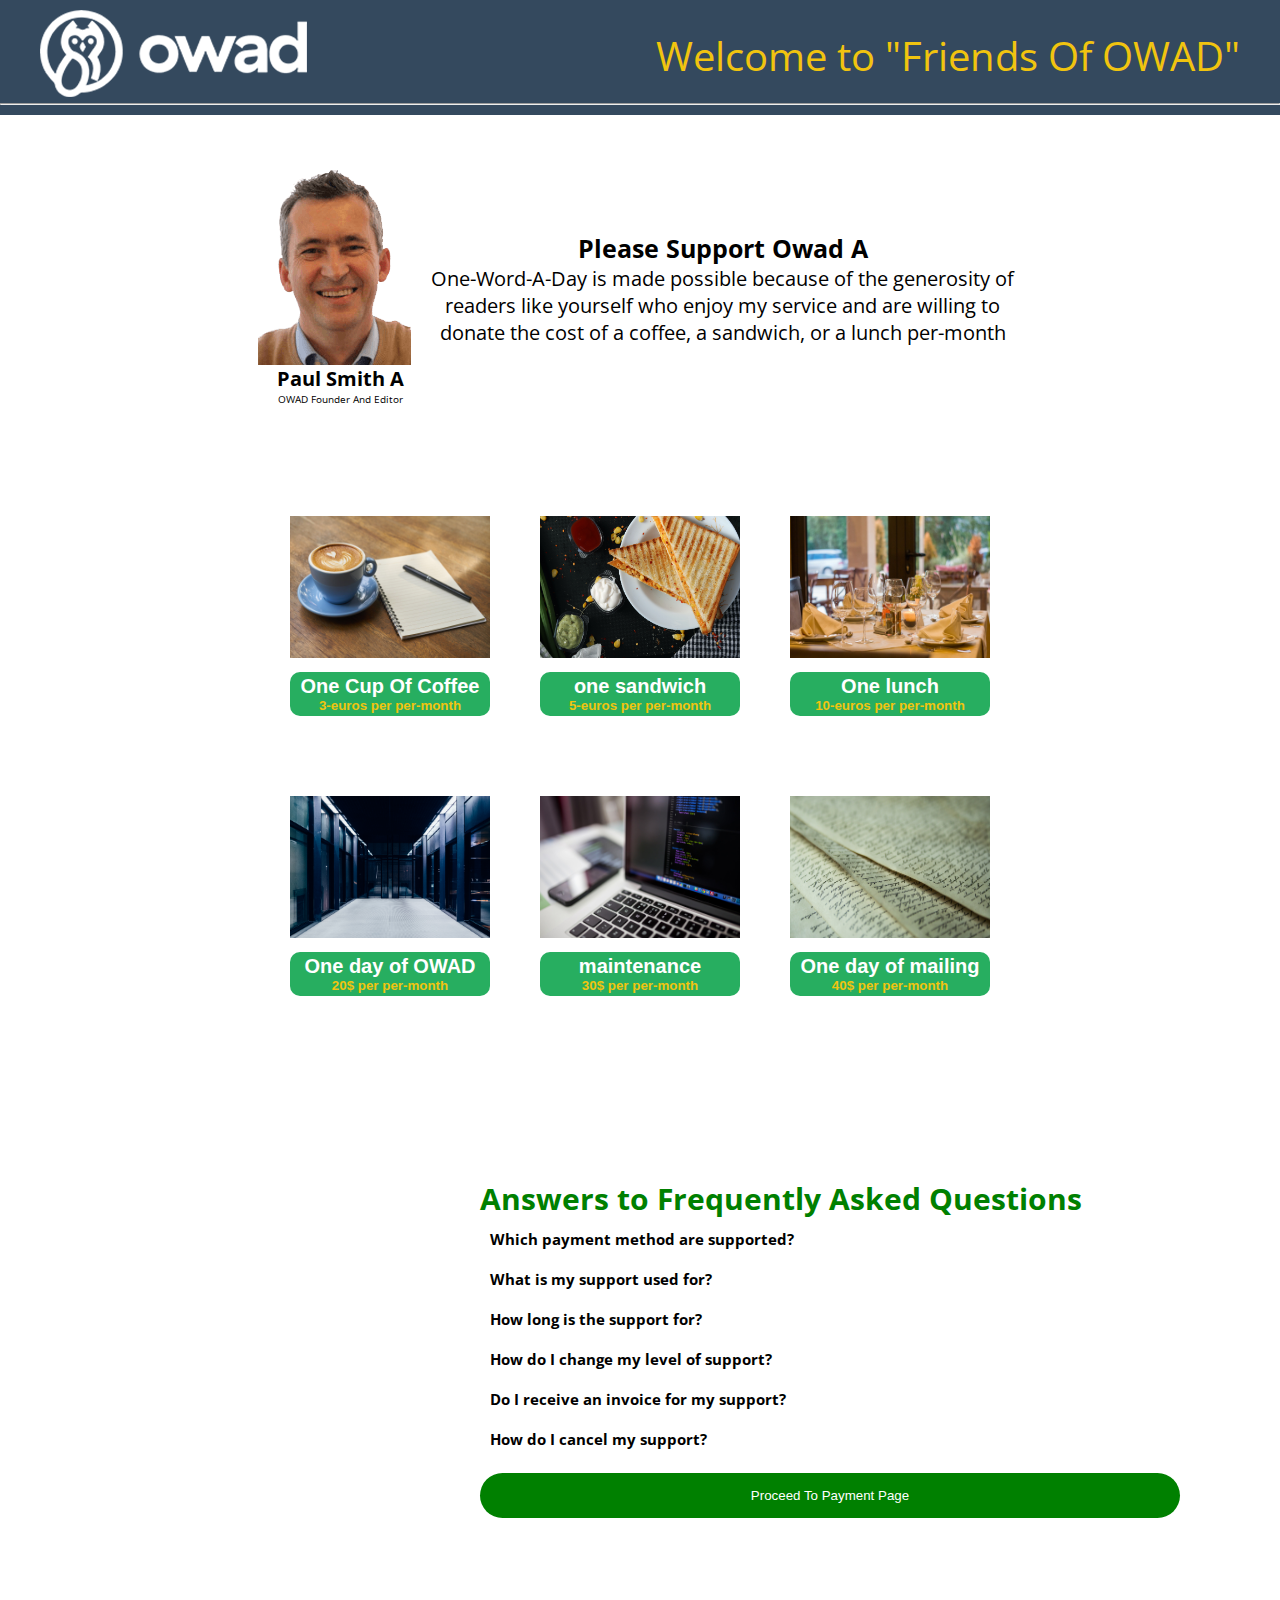
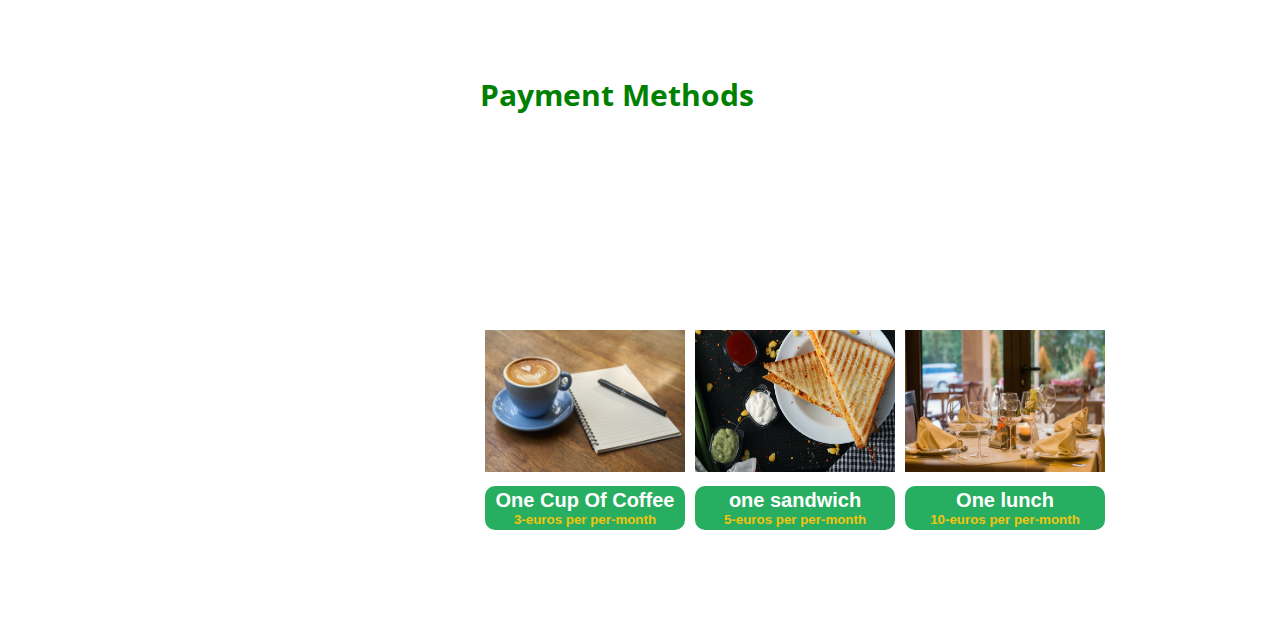
==== index.html @ 59bcb966 "Covert pdf design to website" ====
<html>
    <head>
        <title>
            One Word A Day
        </title>

        <link href="https://fonts.googleapis.com/css2?family=Open+Sans&display=swap" rel="stylesheet">
        <link href="css/index.css" rel="stylesheet"/>
        <meta name="viewport" content="width=device-width;initial-scale=1.0"/>

       
    </head>

    <body>
        <nav class="navbar">
            <ul>
                <li><a href="#"><img src="assets/owad.png" alt=""></a></li>
                <li class="navbar_li"><a href="#" class="navbar_li__welcome">Welcome to "Friends Of OWAD"</a></li>
            </ul>
            <hr/>


        </nav>

       

        <br><br><br><br><br><br><br><br><br><br>
      <div class="container">
        <div class="support">
            <div class="support--profile" style="text-align: center;">
                <img src="assets/paul.png" alt="">
                <h1>Paul Smith A</h1>
                <p>OWAD Founder And Editor</p>
            </div>
            <div class="support--oward-a">
                <h1>Please Support Owad A</h1>
                <p>One-Word-A-Day is made possible because of
                    the generosity of readers like yourself who enjoy
                    my service and are willing to donate the cost of
                    a coffee, a sandwich, or a lunch per-month</p>
            </div>
        </div>



        <div class="items-container">
            <div class="items-container--item">
                <img src="assets/img_coffee.jpg" alt="" width="200px" height="170px">
                <br>
                <button>
                    <h2>One Cup Of Coffee</h2>
                    <h4>3-euros per per-month</h4>
                </button>
            </div>

            <div class="items-container--item">
                <img src="assets/img_bread1.jpg" alt="" width="200px" height="170px">
                <br>
                <button>
                    <h2>one sandwich</h2>
                    <h4>5-euros per per-month</h4>
                </button>
            </div>

            <div class="items-container--item">
                <img src="assets/img_luch.jpg" alt="" width="200px" height="170px">
                <br>
                <button>
                    <h2>One lunch</h2>
                    <h4>10-euros per per-month</h4>
                </button>
            </div>

            <div class="items-container--item">
                <img src="assets/img_server.jpg" alt="" width="200px" height="170px">
                <br>
                <button>
                    <h2>One day of OWAD</h2>
                    <h4>20$ per per-month</h4>
                </button>
            </div>

            <div class="items-container--item">
                <img src="assets/img_code.jpg" alt="" width="200px" height="170px">
                <br>
                <button>
                    <h2>maintenance</h2>
                    <h4>30$ per per-month</h4>
                </button>
            </div>

            <div class="items-container--item">
                <img src="assets/img_letter.jpg" alt="" width="200px" height="170px">
                <br>
                <button>
                    <h2>One day of mailing</h2>
                    <h4>40$ per per-month</h4>
                </button>
            </div>
        </div>

        <br><br><br>


        <div class="right-side-div">
            <h1 class="green-heading">
                Answers to Frequently Asked Questions
            </h1>
            <div class="question">
               <div class="question--qpart">
                     <h3>Which payment method are supported?</h3>
               </div>
               <div class="question--anspart">
                Currently we support credit card as well as PayPal payments.
               </div>
            </div>


            <div class="question">
                <div class="question--qpart">
                      <h3>What is my support used for?</h3>
                </div>
                <div class="question--anspart">
                    Your support goes toward keeping OWAD running on a day to day basis. It also enables new features to become part of the OWAD experience.
                </div>
             </div>


             <div class="question">
                <div class="question--qpart">
                      <h3>How long is the support for?</h3>
                </div>
                <div class="question--anspart">
                    For as long as you want. We will book the amount every month until you decide to cancel.
                </div>
             </div>


             <div class="question">
                <div class="question--qpart">
                      <h3>How do I change my level of support?</h3>
                </div>
                <div class="question--anspart">
                    In order to change your level of subscription simply cancel the current subscription here and subsequently choose a new level of support here
                </div>
             </div>

             <div class="question">
                <div class="question--qpart">
                      <h3>Do I receive an invoice for my support?</h3>
                </div>
                <div class="question--anspart">
                    You will automatically be sent an invoice every month for as long as you support OWAD. If you need adjustments to your invoice, please contact support@owad.de
                </div>
             </div>

             <div class="question">
                <div class="question--qpart">
                      <h3>How do I cancel my support?</h3>
                </div>
                <div class="question--anspart">
                    If you choose to cancel your support for OWAD you can do this at any time under this link
                </div>
             </div>

             <br><b></b>

             <div class="proceed-to-payment-page">
                 <Button class="proceed-to-payment-page--btn">
                     Proceed To Payment Page
                 </Button>
             </div>


             



        </div>

        <br><br> <br><br>
        <div class="right-side-div">
           
             <div class="payment-methods">
                    <h1 class="green-heading">Payment Methods</h1>
             </div>
             <br><br><br><br><br><br><br><br><br><br><br><br><br><br><br>

             <div style="display: flex; flex-wrap: wrap;">
                <div class="items-container--item" style="margin:5px;">
                    <img src="assets/img_coffee.jpg" alt="" width="200px" height="170px">
                    <br>
                    <button>
                        <h2>One Cup Of Coffee</h2>
                        <h4>3-euros per per-month</h4>
                    </button>
                </div>
    
                <div class="items-container--item" style="margin:5px;">
                    <img src="assets/img_bread1.jpg" alt="" width="200px" height="170px">
                    <br>
                    <button>
                        <h2>one sandwich</h2>
                        <h4>5-euros per per-month</h4>
                    </button>
                </div>
    
                <div class="items-container--item" style="margin:5px;">
                    <img src="assets/img_luch.jpg" alt="" width="200px" height="170px">
                    <br>
                    <button>
                        <h2>One lunch</h2>
                        <h4>10-euros per per-month</h4>
                    </button>
                </div>

                

               </div>
             
        </div>

      </div>

      <br><br><br><br><br><br>


      <script type="text/javascript" src="js/script.js"></script>

    </body>
</html>
---- css/index.css ----
@import url("navbar.css");

.support{
    display:flex;
    justify-content: center;
    align-items: center;
    flex-wrap: wrap;
    margin-top: 3rem;
}

.support--oward-a{
    width:60rem;
    text-align: center;
    
}

.support--oward-a h1{
    font-size: 2.5rem;
    font-weight: 700;
}

.support--oward-a p{
    
    font-size: 2rem;

}

.items-container--item{
    display: flex;
    flex-direction: column;
    width:200px;
    height:200px;
    margin:40px 0;
}

.items-container--item button{
   padding:3px;
   background-color: #27ae60;
   color:white;
   border: none;
   border-radius: 1rem;
  
}

.items-container{
    margin-top: 7rem;
    display: flex;
    flex-wrap: wrap;
    justify-content: space-around;
    width: 750px ;
    margin-left: auto;
    margin-right: auto;
}

.items-container--item button h4{
    color: var(--text-color);
}

.right-side-div{
    max-width: 70rem;
    min-width: 30rem;
    margin-left: auto;
    margin-right: 10rem;
    margin-top: 10rem;
}

.green-heading{
    font-size: 3rem;
    color:green;
    
    margin-left: auto;
    margin-right: 2rem;
  
   

}

.question{
   
    cursor: pointer;
    padding: 1rem;
    
}

.question--qpart h3{
   
    font-size: 1.5rem;
}

.question--anspart{
    color: #7f8c8d;
    font-size: 1.3rem;
    display: none;
}



.proceed-to-payment-page--btn{
    width: 100%;
    border:none;
    background-color: green;
    color:white;
    border-radius: 3rem;
    padding:1.5rem;
}




@media only screen and (max-width: 75em) {
    /* sm tablet */
   html {
     font-size: 46.25%; } 
   }
 


 @media only screen and (max-width: 56.25em) {
 
        /* xs  */
   html {
     font-size: 40%; 
    } 

    .navbar ul{
        padding:1rem;
    }

    .navbar_li__welcome{
        font-size: 3rem;
    }

    .items-container{
        width: 450px;
    }




   }

   


 @media only screen and (min-width: 112.5em) {
     /* for large computers  */
   html {
     font-size: 75%; 
   }
}
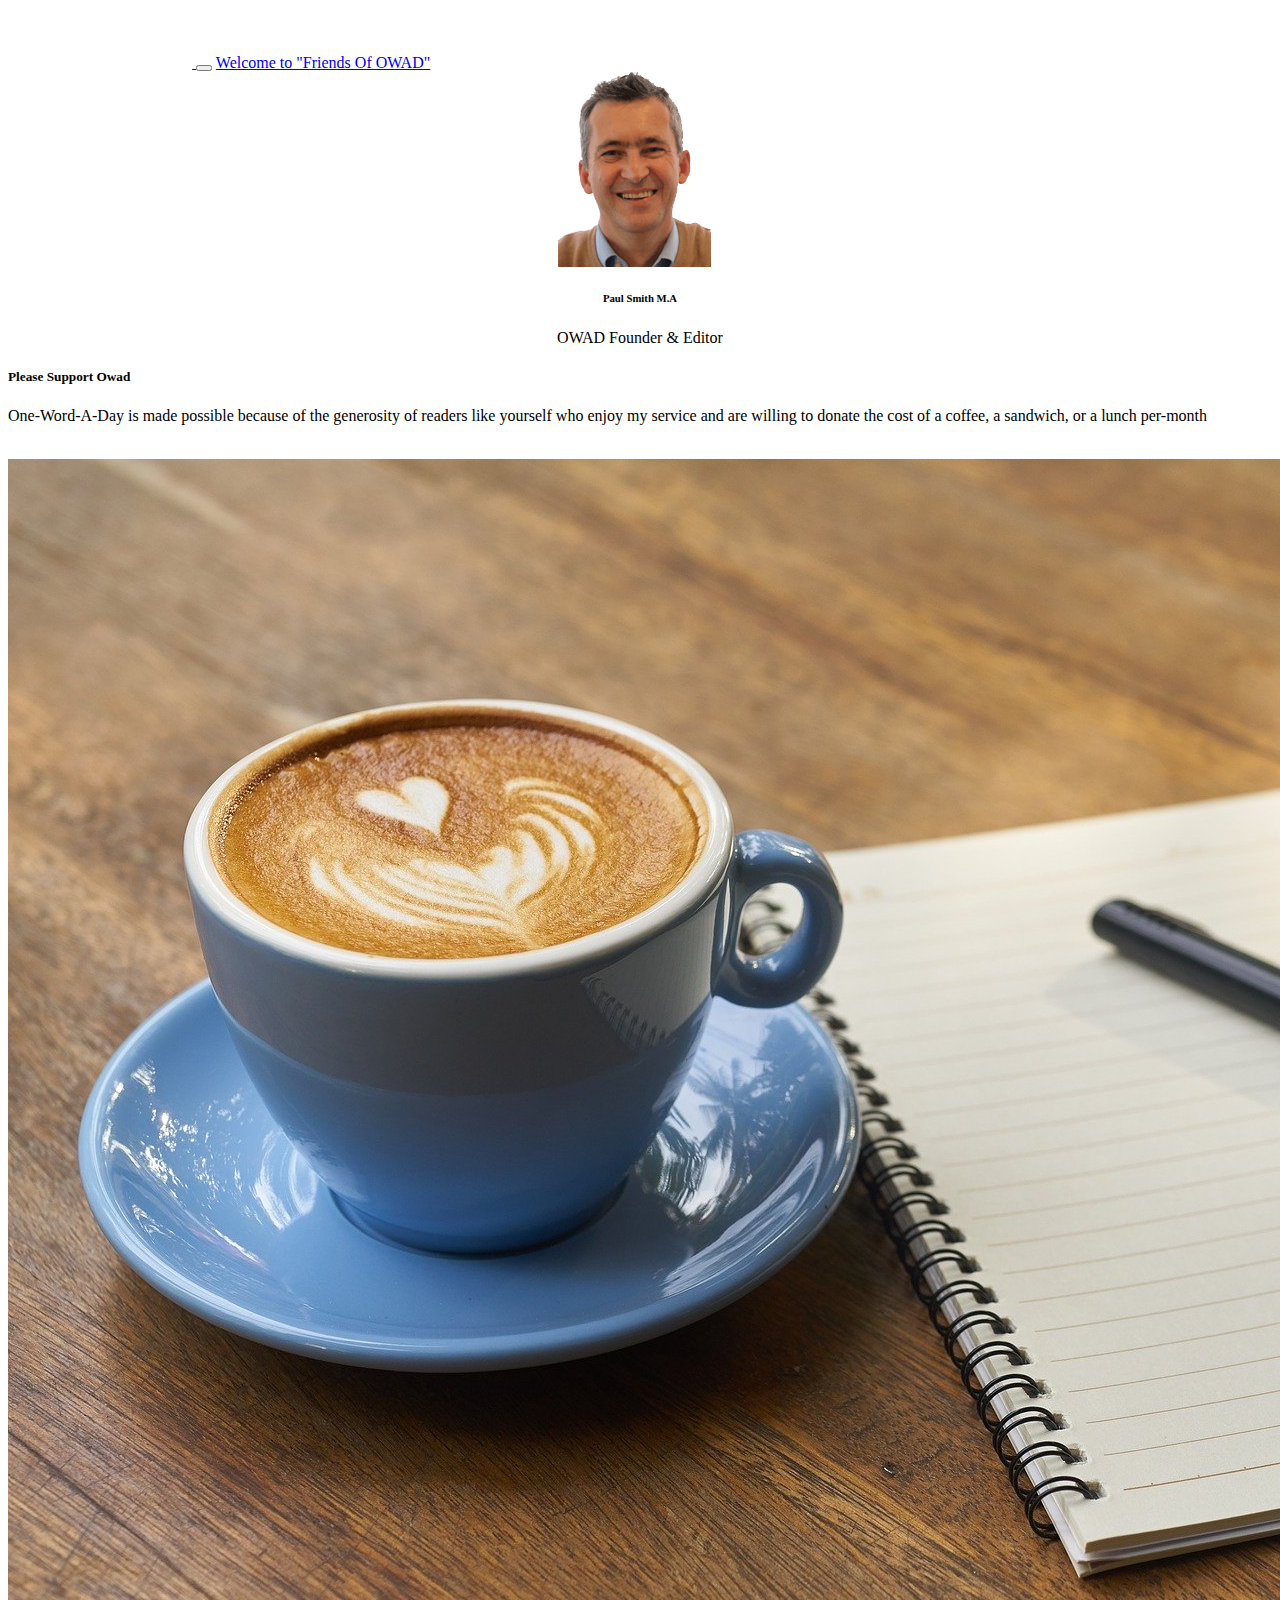
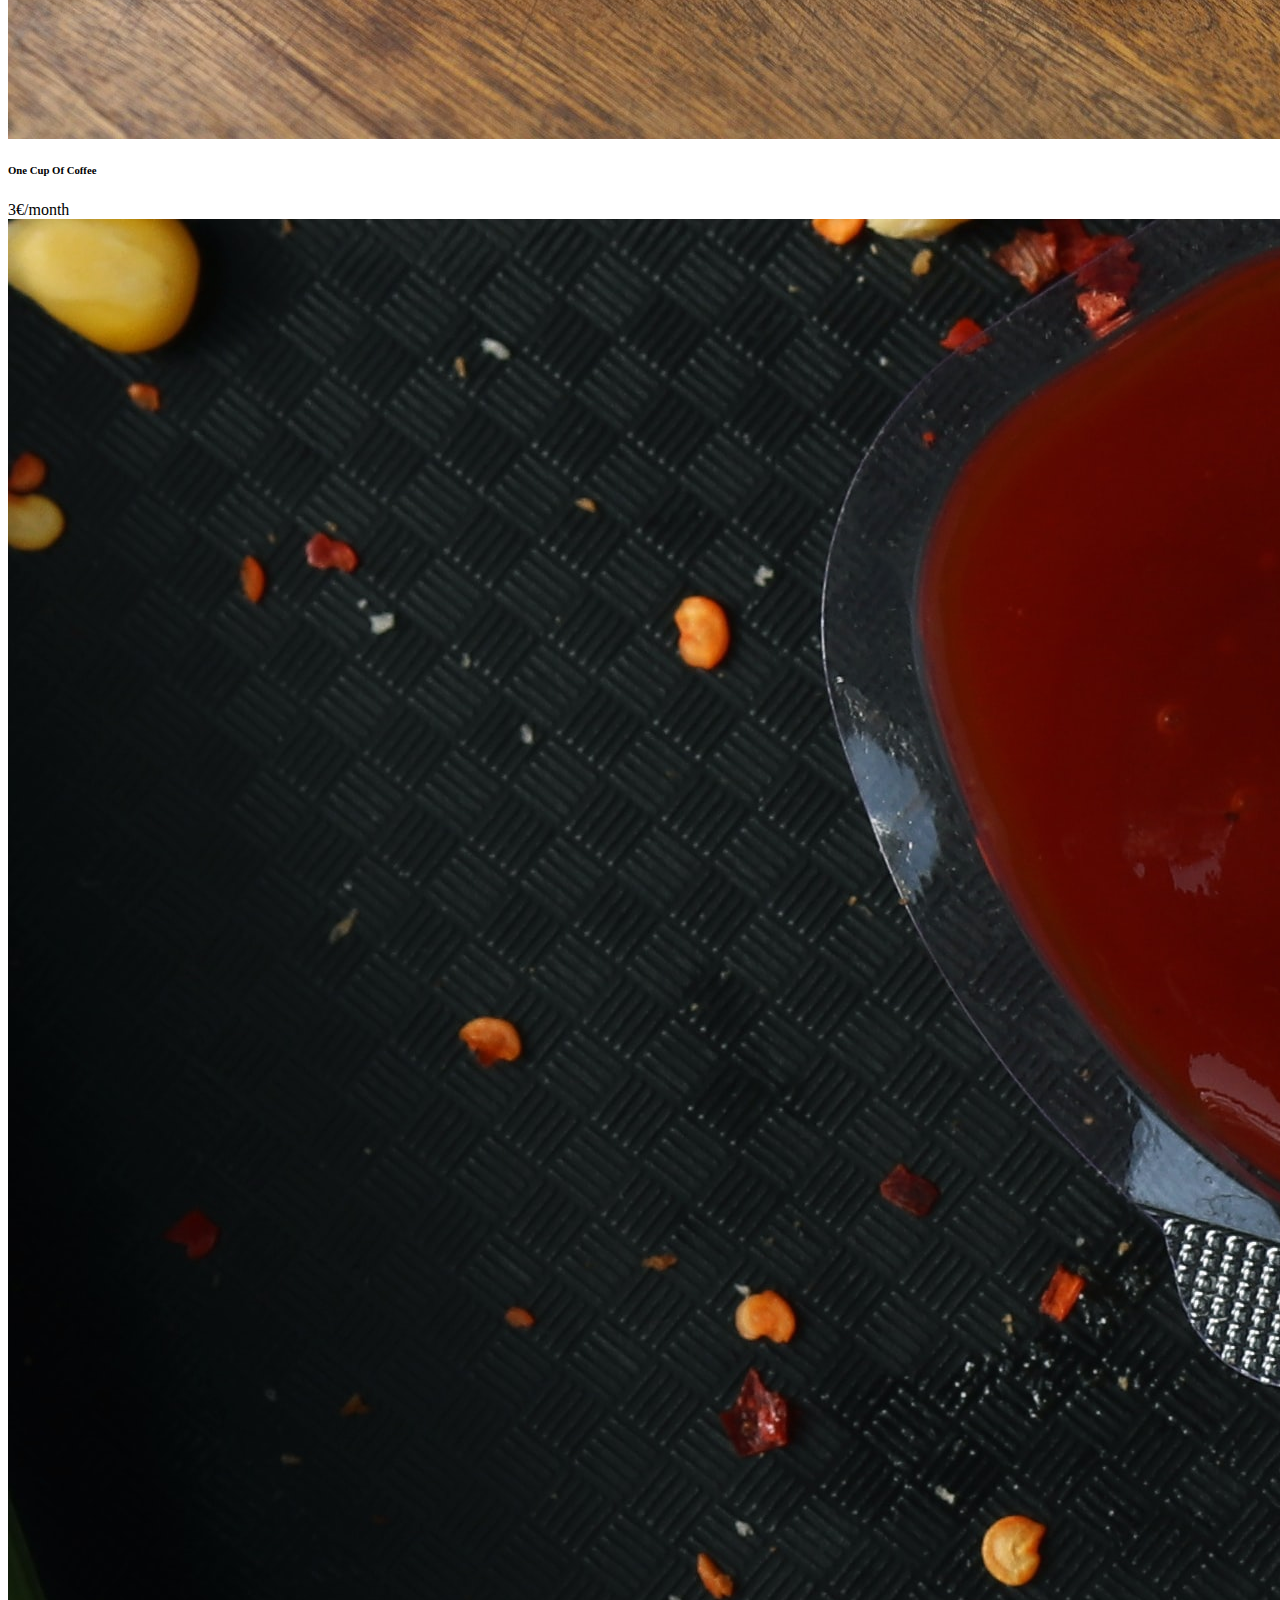
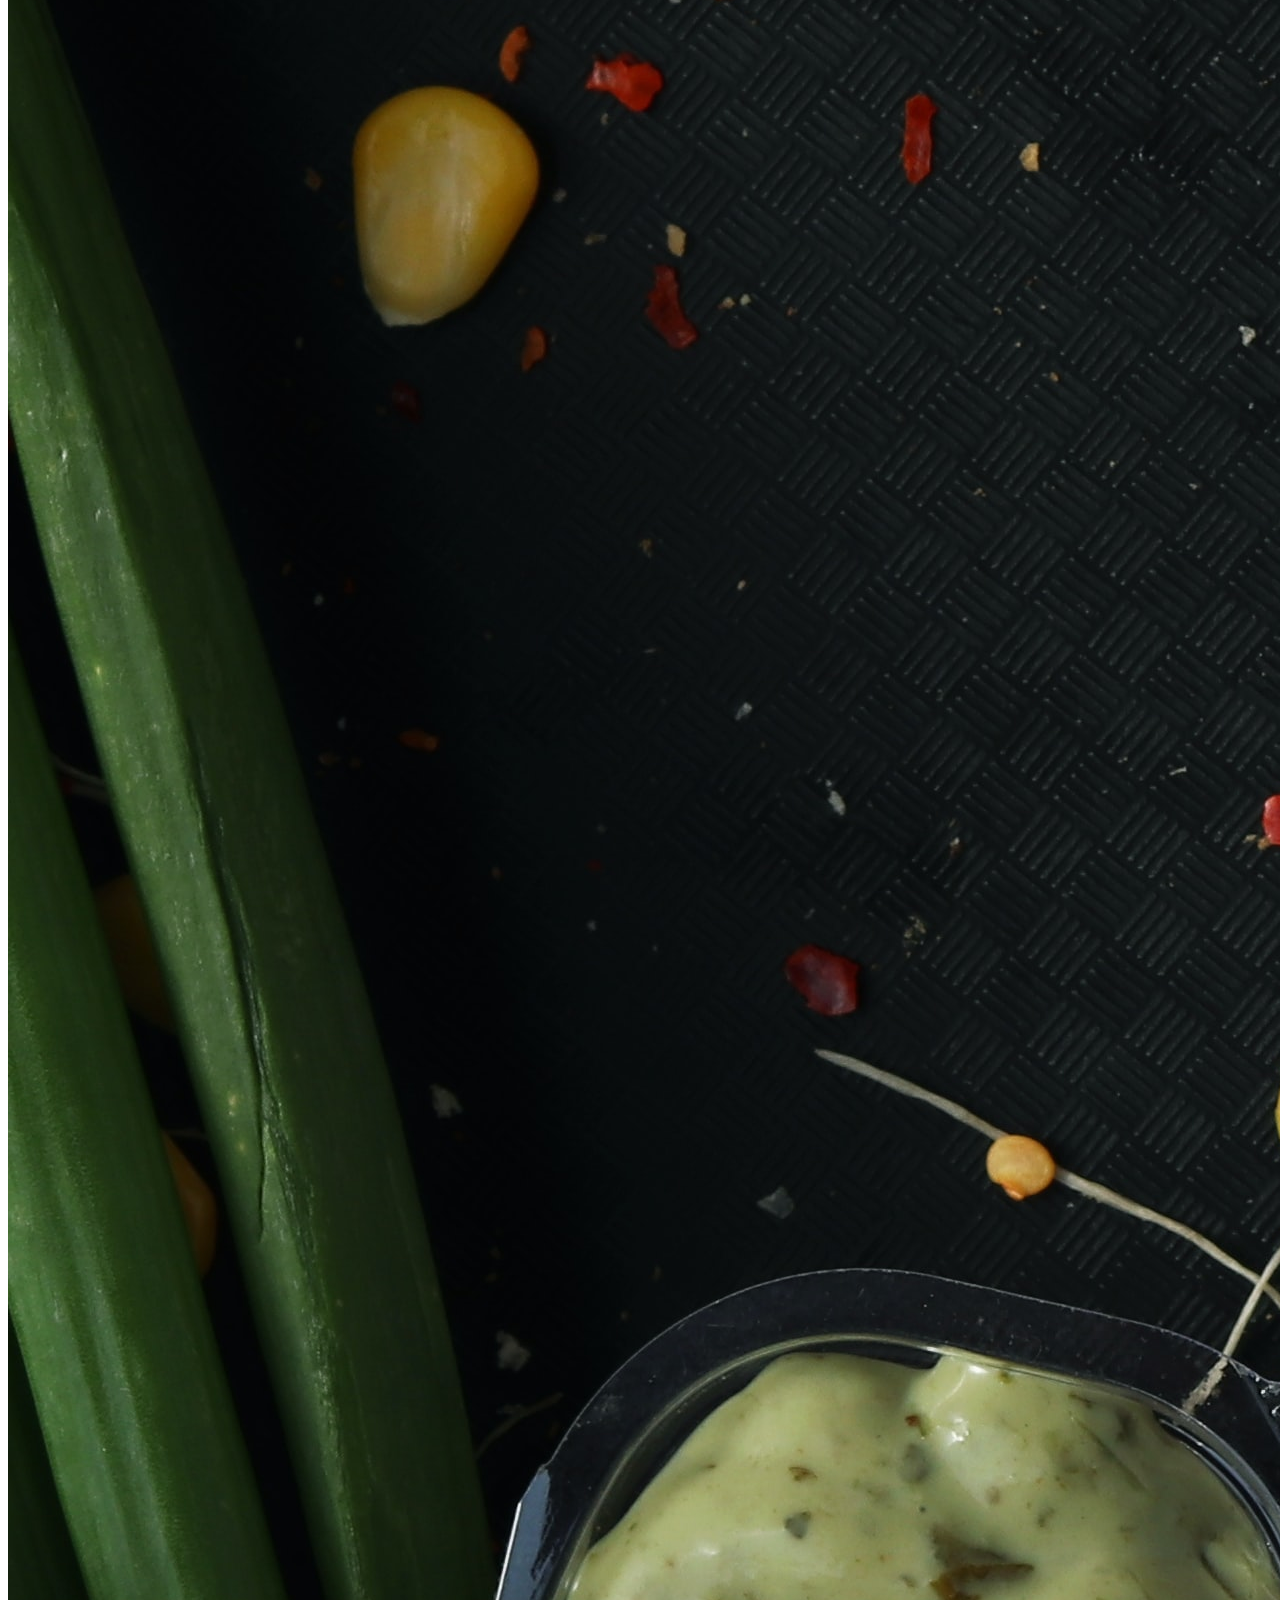
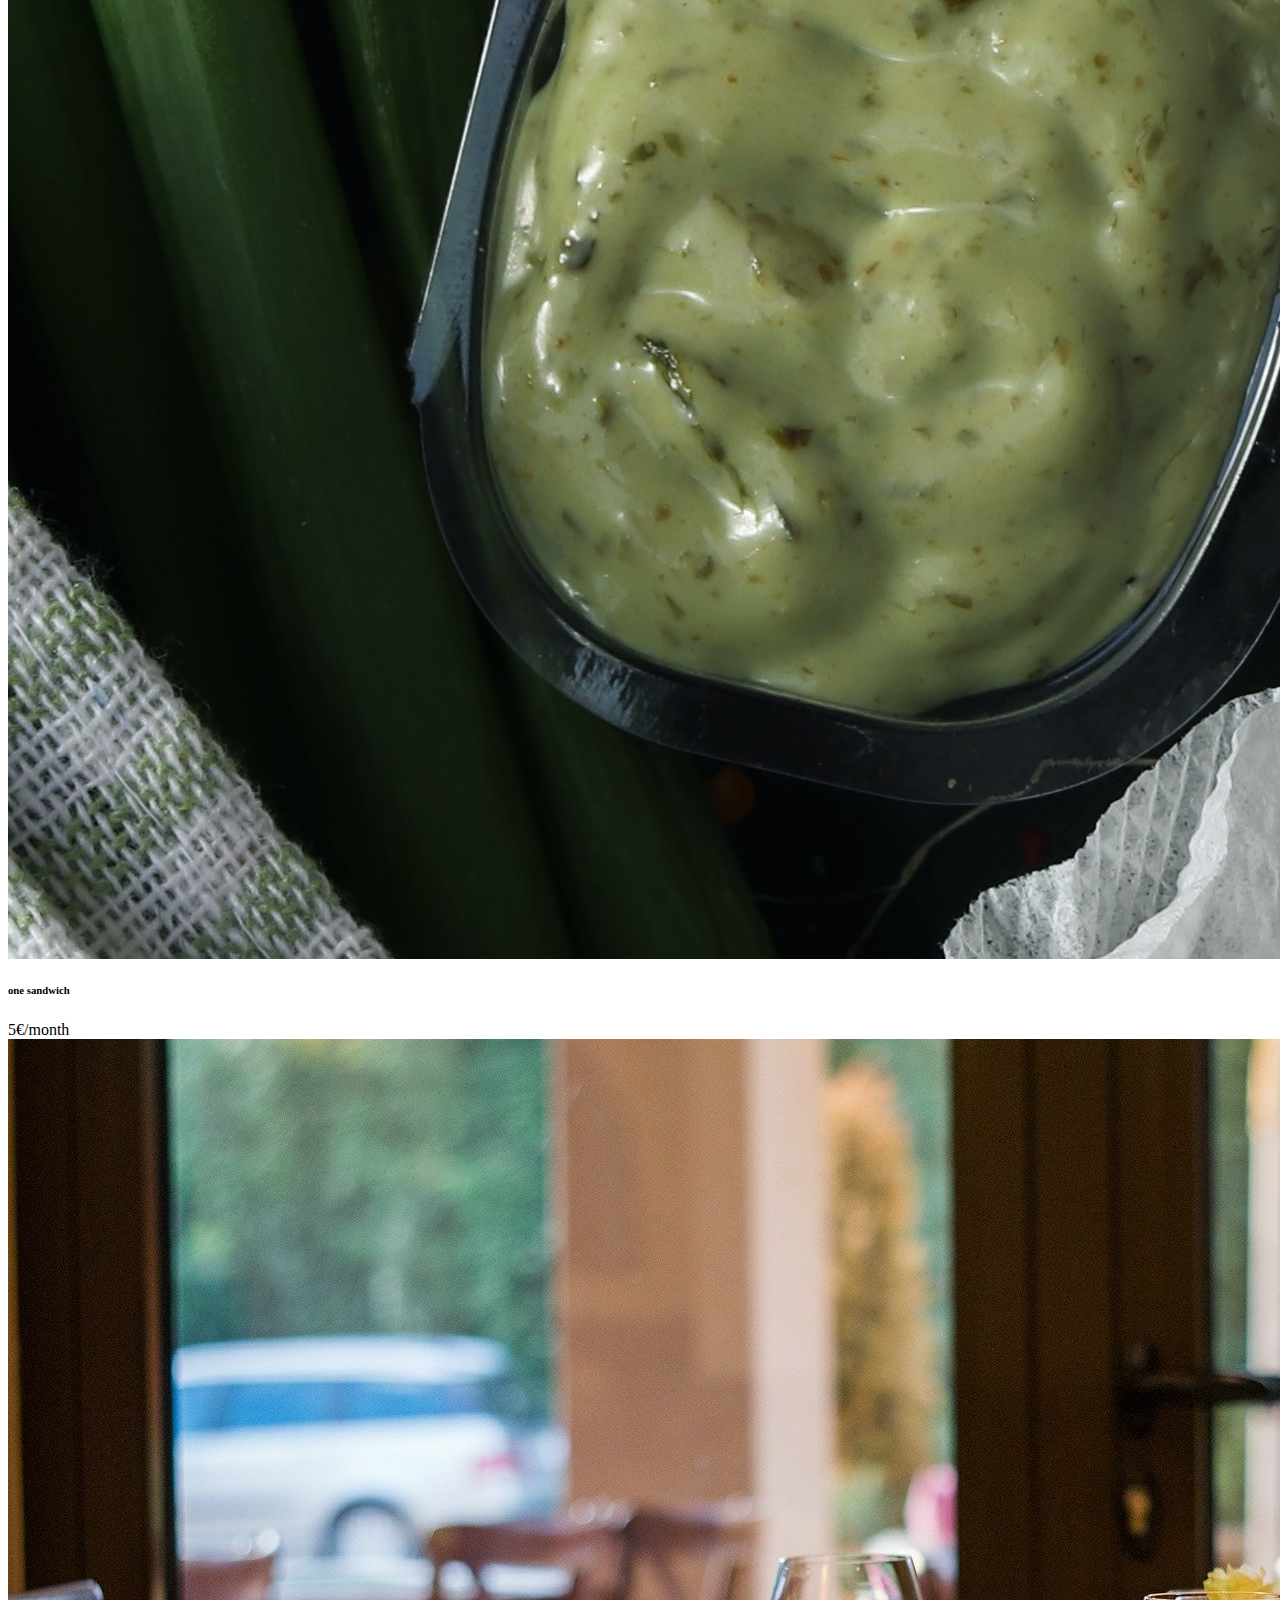
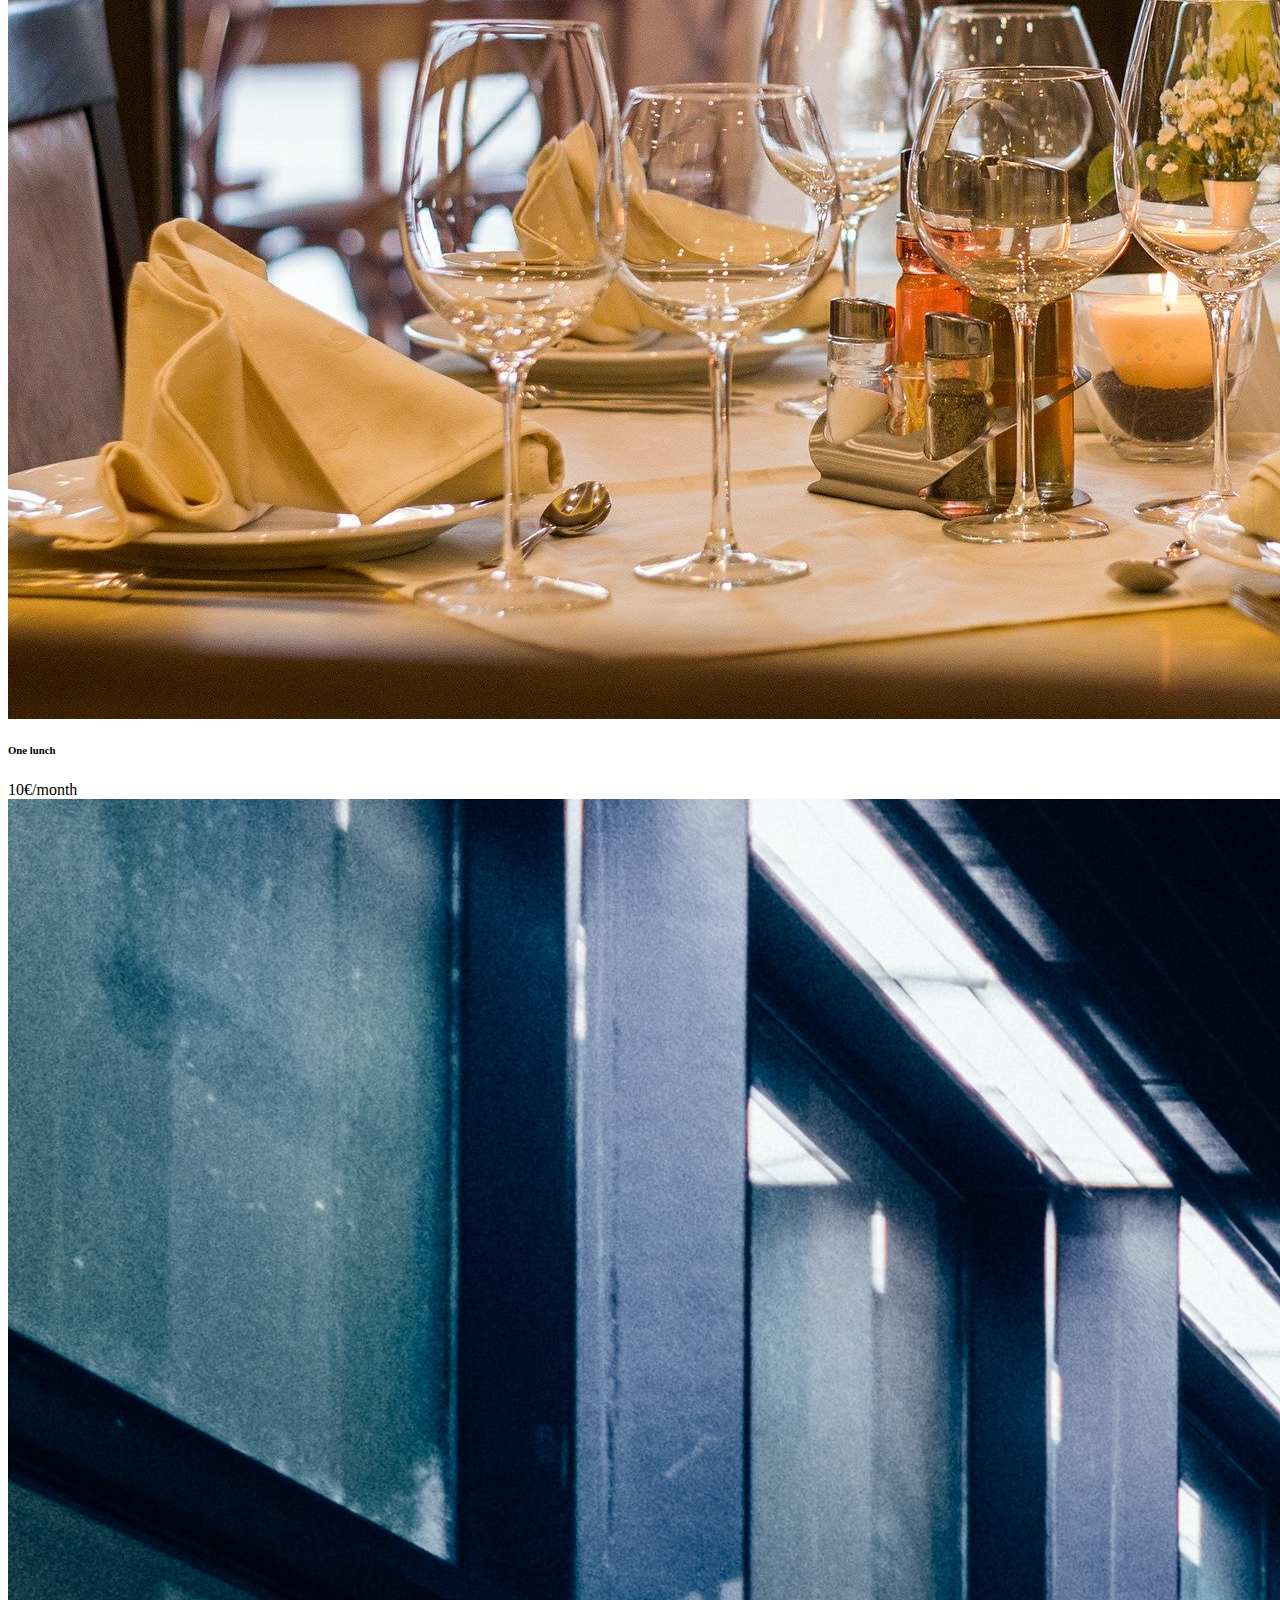
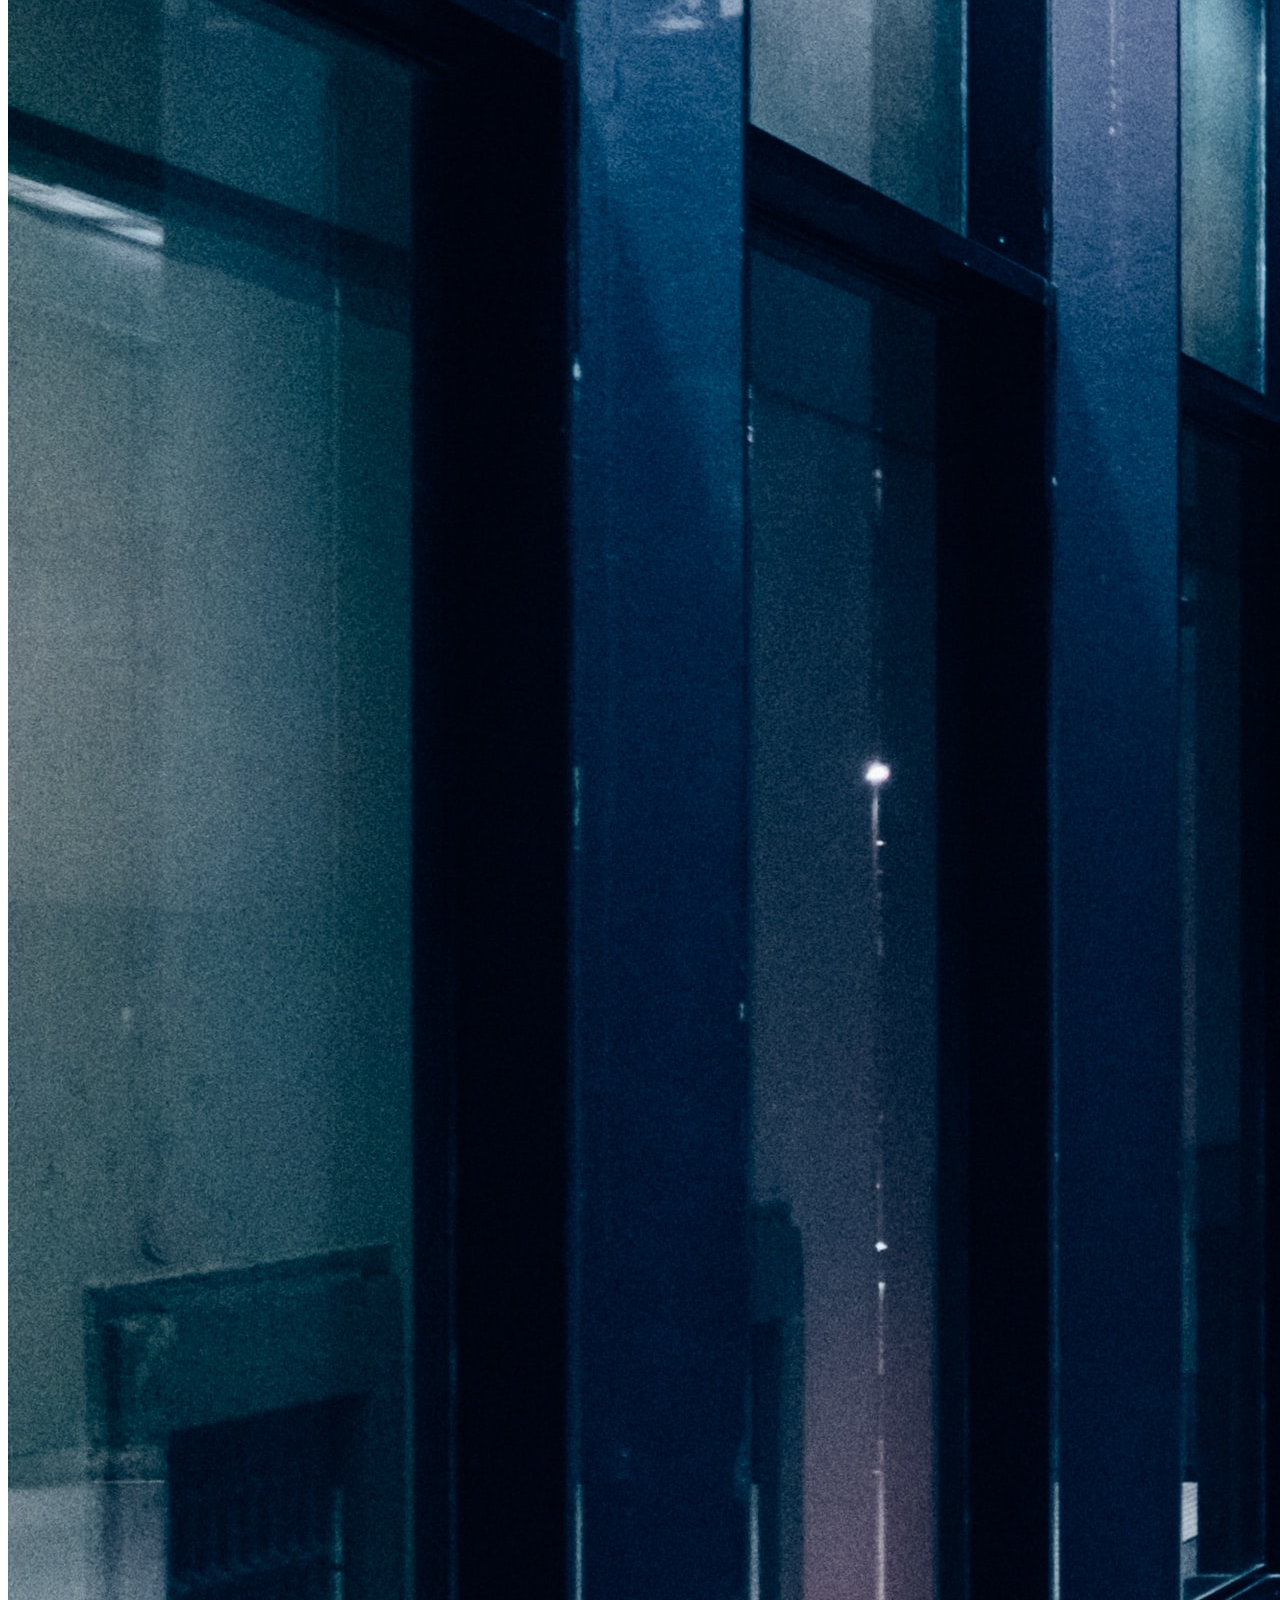
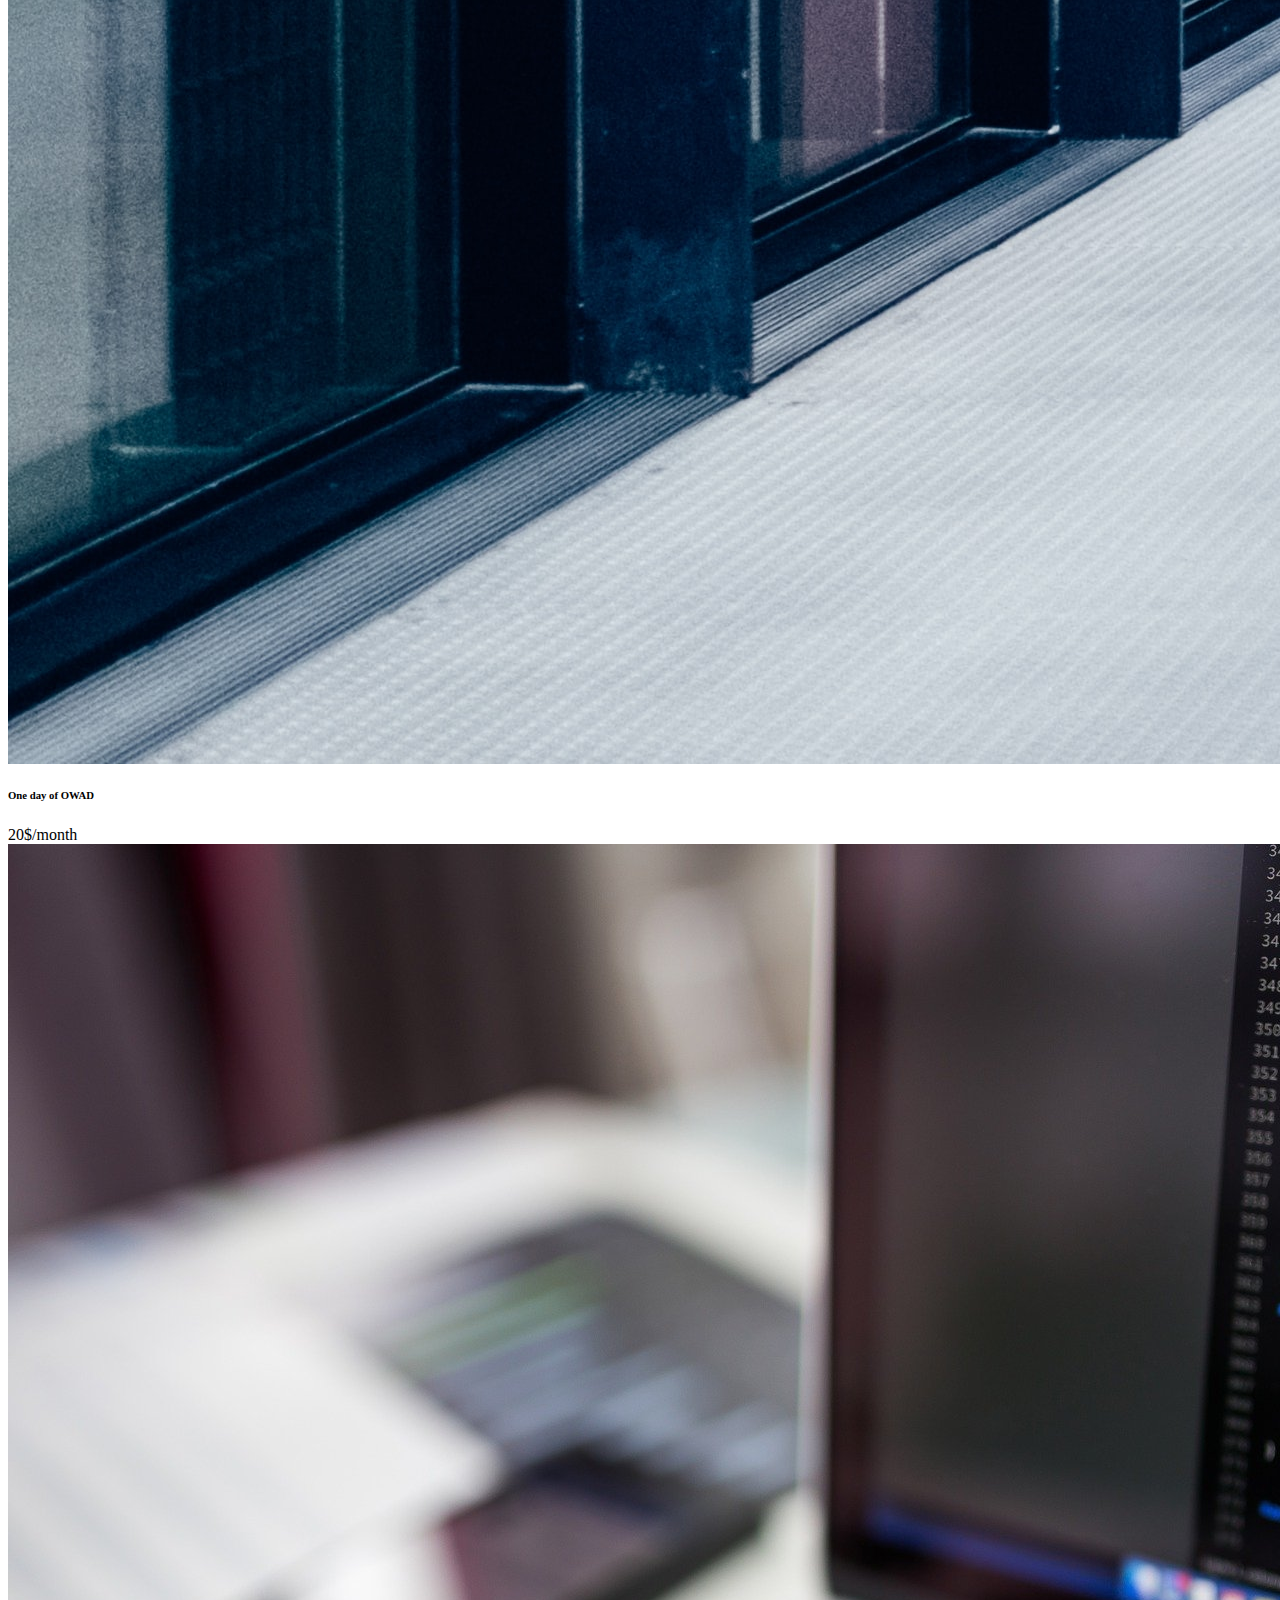
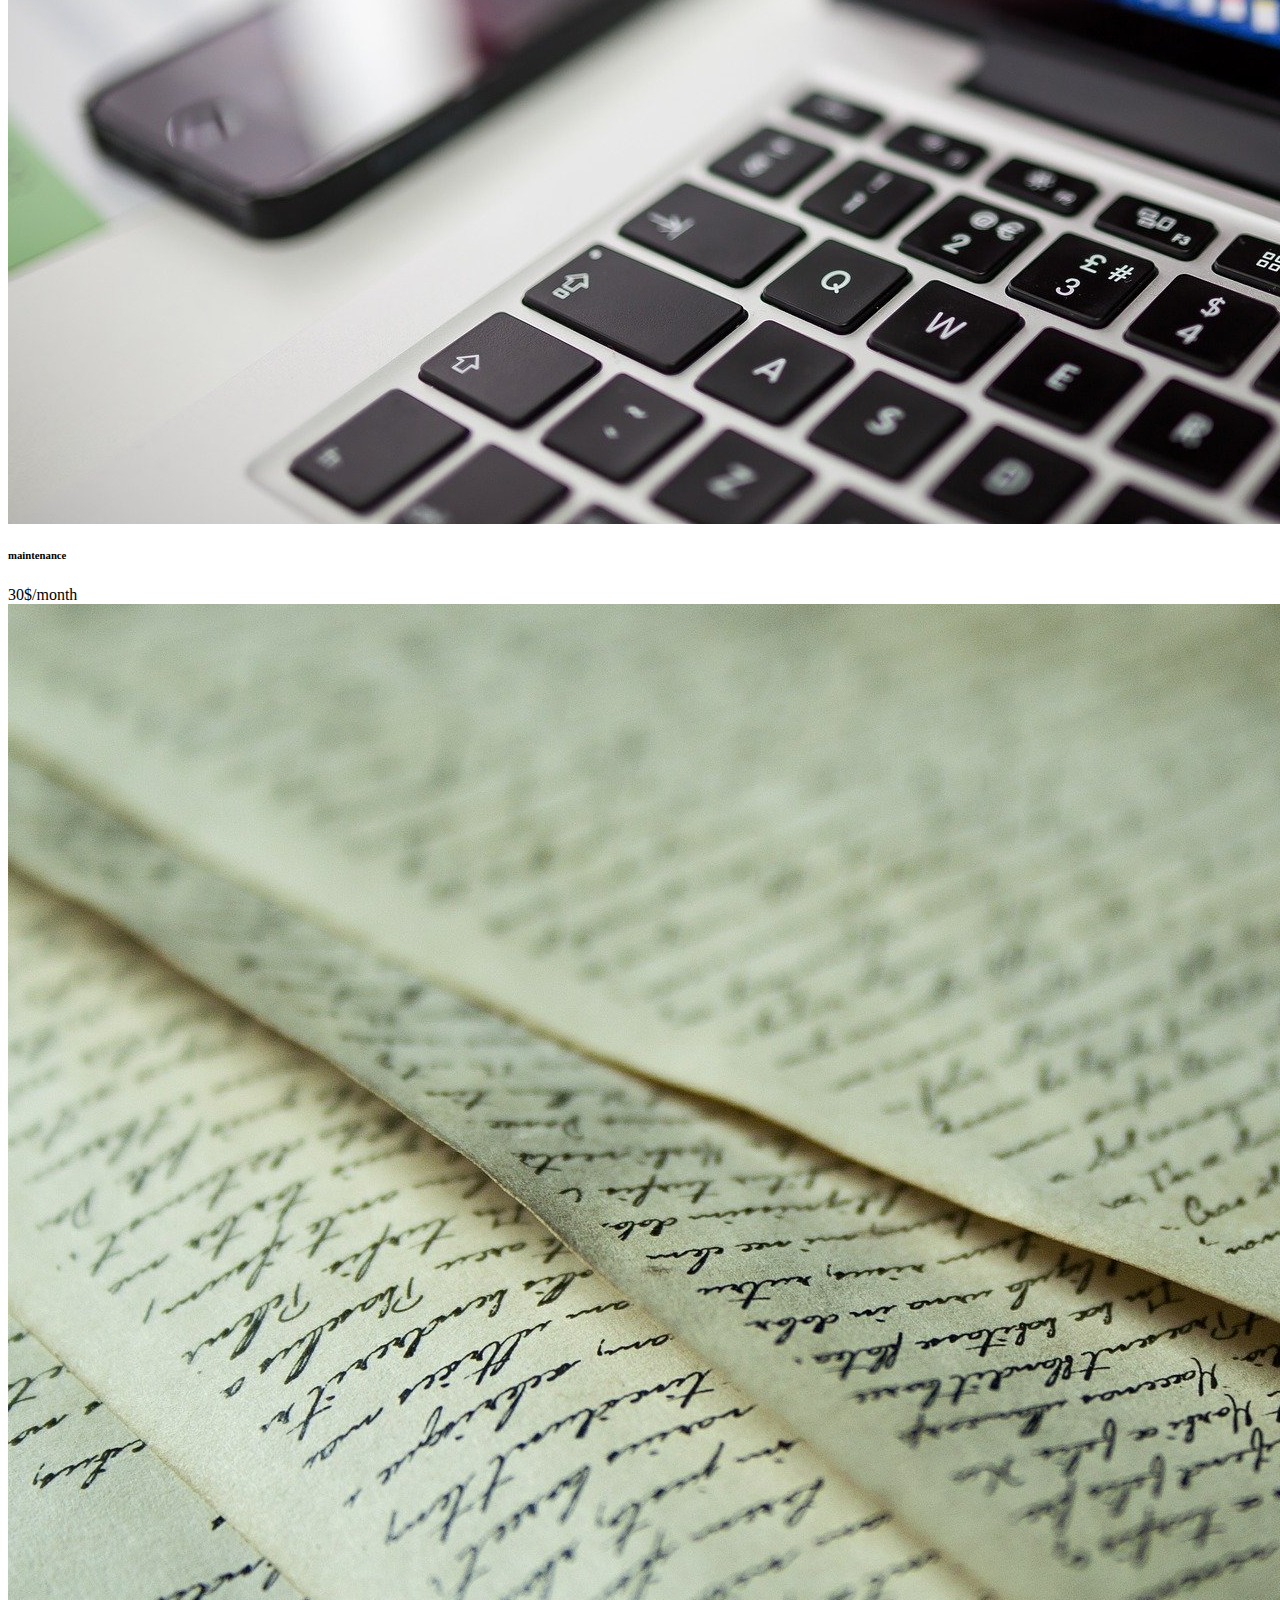
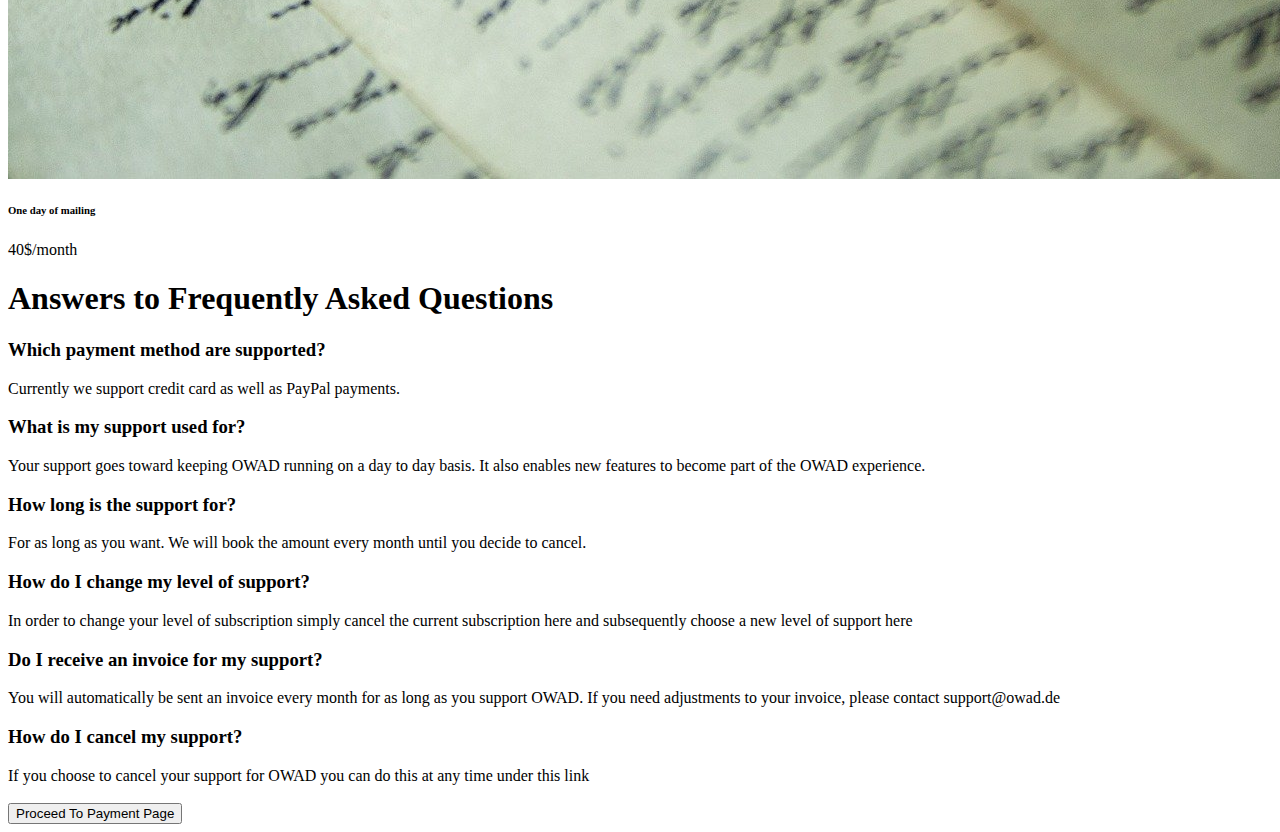
==== commit 67eec471: "Changes layout problem and convert complete into bootstrap" ====
--- a/index.html
+++ b/index.html
@@ -5,104 +5,140 @@
         </title>
 
         <link href="https://fonts.googleapis.com/css2?family=Open+Sans&display=swap" rel="stylesheet">
-        <link href="css/index.css" rel="stylesheet"/>
-        <meta name="viewport" content="width=device-width;initial-scale=1.0"/>
-
+
+        <Link href="css/index2.css" rel="stylesheet">
+        <meta name="viewport" content="width=device-width, initial-scale=1.0">
        
+        <link rel="stylesheet" href="https://stackpath.bootstrapcdn.com/bootstrap/4.5.0/css/bootstrap.min.css" integrity="sha384-9aIt2nRpC12Uk9gS9baDl411NQApFmC26EwAOH8WgZl5MYYxFfc+NcPb1dKGj7Sk" crossorigin="anonymous">
+
+
     </head>
 
     <body>
-        <nav class="navbar">
-            <ul>
-                <li><a href="#"><img src="assets/owad.png" alt=""></a></li>
-                <li class="navbar_li"><a href="#" class="navbar_li__welcome">Welcome to "Friends Of OWAD"</a></li>
-            </ul>
-            <hr/>
-
-
-        </nav>
-
-       
-
-        <br><br><br><br><br><br><br><br><br><br>
-      <div class="container">
-        <div class="support">
+
+        <nav class="navbar navbar-expand-lg navbar-bg">
+            <a class="navbar-brand" href="#">
+                <img src="assets/owad.png" alt="" height="60px">
+            </a>
+            <button class="navbar-toggler" type="button" data-toggle="collapse" data-target="#navbarSupportedContent" aria-controls="navbarSupportedContent" aria-expanded="false" aria-label="Toggle navigation">
+              <span class="navbar-toggler-icon"></span>
+            </button>
+            <a href="#" class="navbar-welcome-text">Welcome to "Friends Of OWAD"</a>
+          
+          </nav>
+    </nav>
+     
+
+
+       <div class="container ">
+
+
+           
+
+        <!-- end here -->
+
+
+        <div class="d-flex flex-wrap justify-content-center align-items-center mt-5 text-center">
             <div class="support--profile" style="text-align: center;">
                 <img src="assets/paul.png" alt="">
-                <h1>Paul Smith A</h1>
-                <p>OWAD Founder And Editor</p>
-            </div>
+                <h6>Paul Smith M.A</h6>
+                <span>OWAD Founder & Editor</span>
+            </div>
+
             <div class="support--oward-a">
-                <h1>Please Support Owad A</h1>
+                <h5>Please Support Owad</h5>
                 <p>One-Word-A-Day is made possible because of
                     the generosity of readers like yourself who enjoy
                     my service and are willing to donate the cost of
                     a coffee, a sandwich, or a lunch per-month</p>
             </div>
+
         </div>
-
-
-
-        <div class="items-container">
-            <div class="items-container--item">
-                <img src="assets/img_coffee.jpg" alt="" width="200px" height="170px">
-                <br>
-                <button>
-                    <h2>One Cup Of Coffee</h2>
-                    <h4>3-euros per per-month</h4>
-                </button>
-            </div>
-
-            <div class="items-container--item">
-                <img src="assets/img_bread1.jpg" alt="" width="200px" height="170px">
-                <br>
-                <button>
-                    <h2>one sandwich</h2>
-                    <h4>5-euros per per-month</h4>
-                </button>
-            </div>
-
-            <div class="items-container--item">
-                <img src="assets/img_luch.jpg" alt="" width="200px" height="170px">
-                <br>
-                <button>
-                    <h2>One lunch</h2>
-                    <h4>10-euros per per-month</h4>
-                </button>
-            </div>
-
-            <div class="items-container--item">
-                <img src="assets/img_server.jpg" alt="" width="200px" height="170px">
-                <br>
-                <button>
-                    <h2>One day of OWAD</h2>
-                    <h4>20$ per per-month</h4>
-                </button>
-            </div>
-
-            <div class="items-container--item">
-                <img src="assets/img_code.jpg" alt="" width="200px" height="170px">
-                <br>
-                <button>
-                    <h2>maintenance</h2>
-                    <h4>30$ per per-month</h4>
-                </button>
-            </div>
-
-            <div class="items-container--item">
-                <img src="assets/img_letter.jpg" alt="" width="200px" height="170px">
-                <br>
-                <button>
-                    <h2>One day of mailing</h2>
-                    <h4>40$ per per-month</h4>
-                </button>
-            </div>
-        </div>
-
-        <br><br><br>
-
-
-        <div class="right-side-div">
+        <br>
+
+
+        <div class="row text-center">
+            
+
+
+            <div class="col-6 col-md-4 col-lg-3 mt-2 mb-2">
+                <img src="assets/img_coffee.jpg" alt="" class="item-img">
+                <br>
+                <div class="info-price-btn text-center p-1 mt-3">
+                    <h6>One Cup Of Coffee</h6>
+                    <span>3€/month</span>
+                </div>
+            </div>
+
+
+            <div class="col-6 col-md-4 col-lg-3 mt-2 mb-2">
+                 <img src="assets/img_bread1.jpg" alt="" class="item-img">
+                <br>
+                <div class="info-price-btn text-center p-1 mt-3">
+                    <h6>one sandwich</h6>
+                    <span>5€/month</span>
+                </div>
+            </div>
+
+            <div class="col-6 col-md-4 col-lg-3 mt-2 mb-2">
+                <img src="assets/img_luch.jpg" alt="" class="item-img">
+                <br>
+                <div class="info-price-btn text-center p-1 mt-3">
+                    <h6>One lunch</h6>
+                    <span>10€/month</span>
+                     
+                </div>
+            </div>
+
+
+            
+            <div class="col-6 col-md-4 col-lg-3 mt-2 mb-2">
+                <img src="assets/img_server.jpg" alt="" class="item-img">
+                <br>
+                <div class="info-price-btn text-center p-1 mt-3">
+                    <h6>One day of OWAD</h6>
+                     
+                    <span>20$/month</span>
+                </div>
+            </div>
+
+            
+            <div class="col-6 col-md-4 col-lg-3 mt-2 mb-2">
+                <img src="assets/img_code.jpg" alt="" class="item-img">
+                <br>
+                <div class="info-price-btn text-center p-1 mt-3">
+                    <h6>maintenance</h6>
+                    <span>30$/month</span>
+
+                    
+                </div>
+            </div>
+
+            
+            <div class="col-6 col-md-4 col-lg-3 mt-2 mb-2">
+                <img src="assets/img_letter.jpg" alt="" class="item-img">
+                <br>
+                <div class="info-price-btn text-center p-1 mt-3">
+                    <h6>One day of mailing</h6>
+                    <span>40$/month</span>
+                    
+                </div>
+            </div>
+          </div>
+
+
+
+
+       </div>
+
+
+
+      
+      <div class="content text-center">
+         
+        
+
+        <div class="ml-auto mr-auto mt-5 pt-5 questions-div">
             <h1 class="green-heading">
                 Answers to Frequently Asked Questions
             </h1>
@@ -170,62 +206,33 @@
                      Proceed To Payment Page
                  </Button>
              </div>
-
-
-             
-
-
+ 
 
         </div>
 
-        <br><br> <br><br>
-        <div class="right-side-div">
-           
+        
+      <!--   <div class="text-center mt-5">
+
              <div class="payment-methods">
                     <h1 class="green-heading">Payment Methods</h1>
              </div>
-             <br><br><br><br><br><br><br><br><br><br><br><br><br><br><br>
-
-             <div style="display: flex; flex-wrap: wrap;">
-                <div class="items-container--item" style="margin:5px;">
-                    <img src="assets/img_coffee.jpg" alt="" width="200px" height="170px">
-                    <br>
-                    <button>
-                        <h2>One Cup Of Coffee</h2>
-                        <h4>3-euros per per-month</h4>
-                    </button>
-                </div>
-    
-                <div class="items-container--item" style="margin:5px;">
-                    <img src="assets/img_bread1.jpg" alt="" width="200px" height="170px">
-                    <br>
-                    <button>
-                        <h2>one sandwich</h2>
-                        <h4>5-euros per per-month</h4>
-                    </button>
-                </div>
-    
-                <div class="items-container--item" style="margin:5px;">
-                    <img src="assets/img_luch.jpg" alt="" width="200px" height="170px">
-                    <br>
-                    <button>
-                        <h2>One lunch</h2>
-                        <h4>10-euros per per-month</h4>
-                    </button>
-                </div>
-
-                
-
-               </div>
              
+
+             
+
         </div>
 
       </div>
 
       <br><br><br><br><br><br>
+     -->
 
 
       <script type="text/javascript" src="js/script.js"></script>
+      <!-- bootstrap js -->
+      <script src="https://code.jquery.com/jquery-3.5.1.slim.min.js" integrity="sha384-DfXdz2htPH0lsSSs5nCTpuj/zy4C+OGpamoFVy38MVBnE+IbbVYUew+OrCXaRkfj" crossorigin="anonymous"></script>
+<script src="https://cdn.jsdelivr.net/npm/popper.js@1.16.0/dist/umd/popper.min.js" integrity="sha384-Q6E9RHvbIyZFJoft+2mJbHaEWldlvI9IOYy5n3zV9zzTtmI3UksdQRVvoxMfooAo" crossorigin="anonymous"></script>
+<script src="https://stackpath.bootstrapcdn.com/bootstrap/4.5.0/js/bootstrap.min.js" integrity="sha384-OgVRvuATP1z7JjHLkuOU7Xw704+h835Lr+6QL9UvYjZE3Ipu6Tp75j7Bh/kR0JKI" crossorigin="anonymous"></script>
 
     </body>
-</html>+</html>
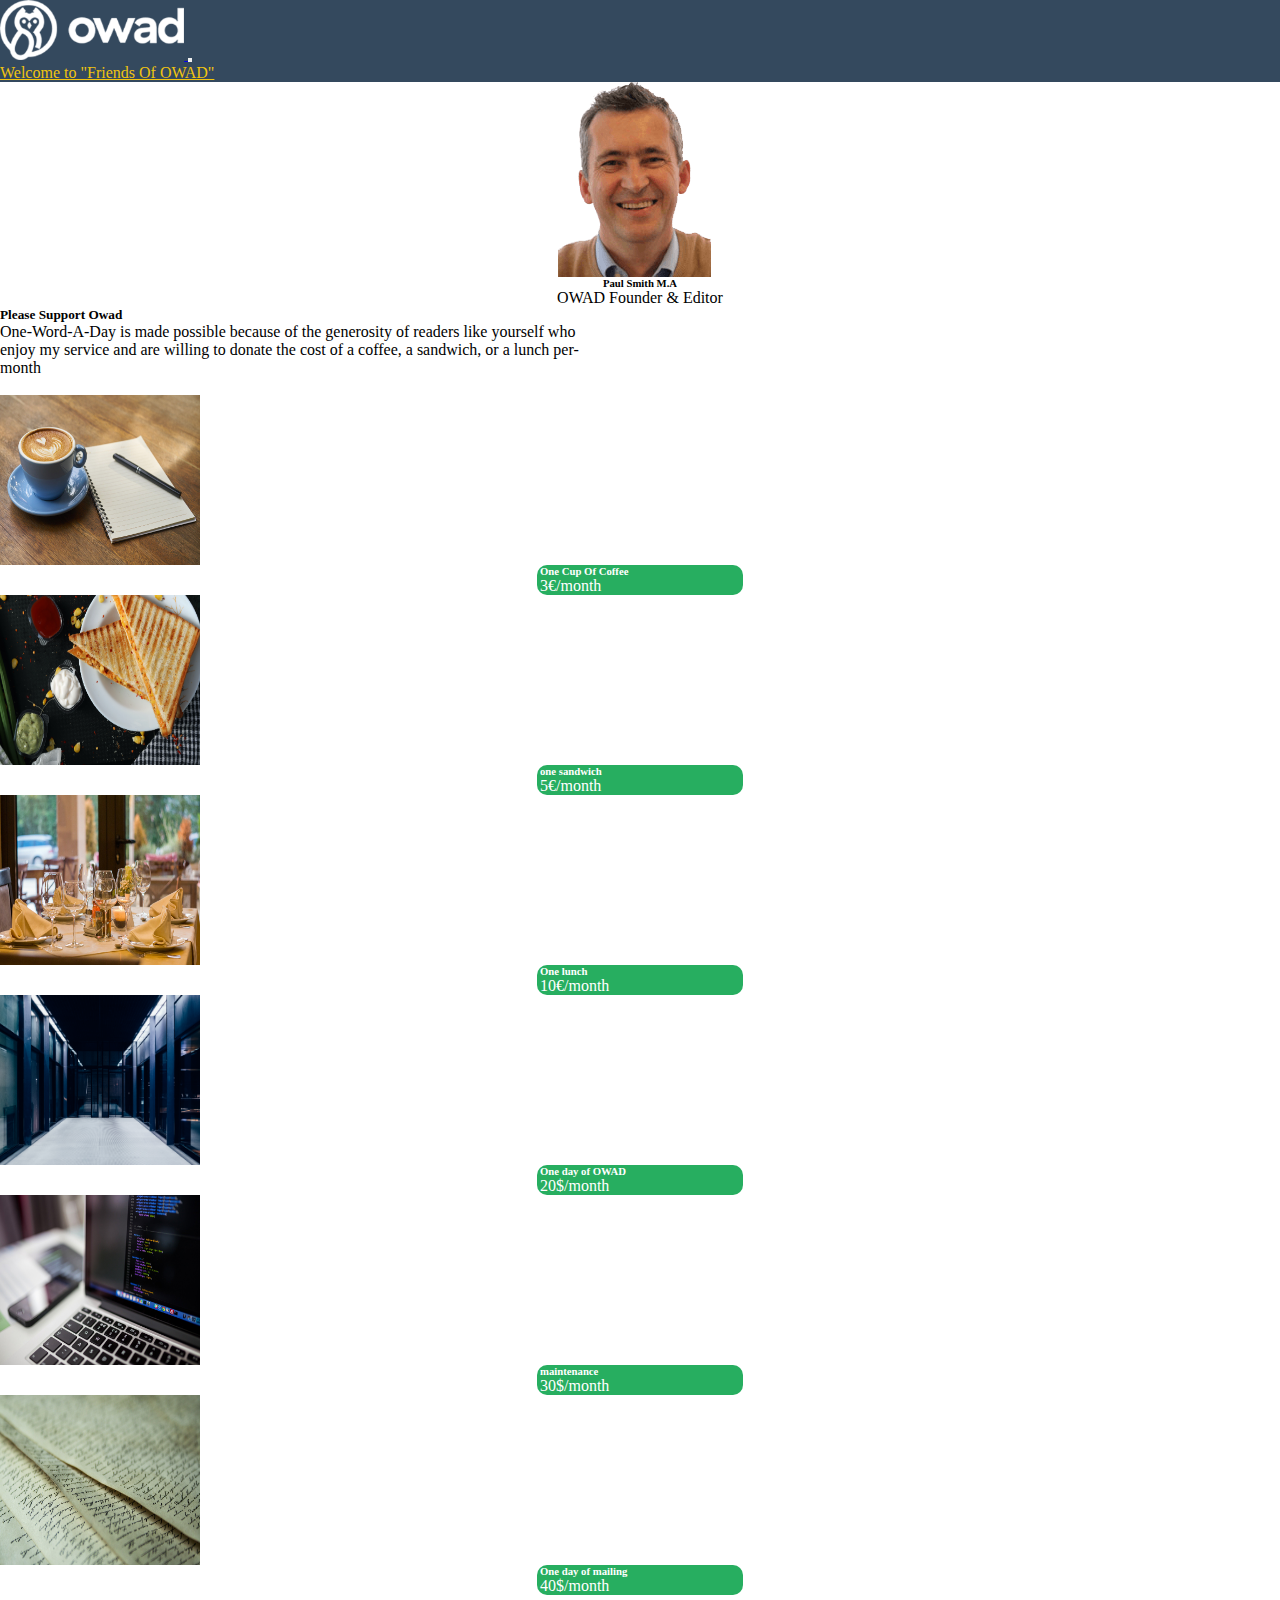
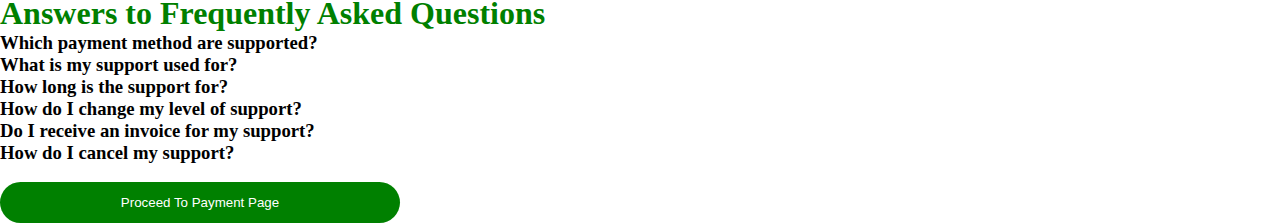
==== commit 1027bddf: "Add css file in html" ====
--- a/index.html
+++ b/index.html
@@ -6,7 +6,7 @@
 
         <link href="https://fonts.googleapis.com/css2?family=Open+Sans&display=swap" rel="stylesheet">
 
-        <Link href="css/index2.css" rel="stylesheet">
+        <Link href="css/index.css" rel="stylesheet">
         <meta name="viewport" content="width=device-width, initial-scale=1.0">
        
         <link rel="stylesheet" href="https://stackpath.bootstrapcdn.com/bootstrap/4.5.0/css/bootstrap.min.css" integrity="sha384-9aIt2nRpC12Uk9gS9baDl411NQApFmC26EwAOH8WgZl5MYYxFfc+NcPb1dKGj7Sk" crossorigin="anonymous">
--- a/css/index.css
+++ b/css/index.css
@@ -0,0 +1,137 @@
+:root{
+    --text-color:#f1c40f;
+    --main-family:'Open Sans', sans-serif;
+
+}
+
+*{
+    margin: 0;
+    padding: 0;
+}
+
+
+.navbar-bg{
+    background-color: #34495e;
+    width:100%;
+   
+
+}
+
+.navbar-welcome-text{
+    margin-left: auto;
+    margin-right: 2px;
+    display: block;
+    color:var(--text-color);
+}
+
+.support--oward-a{
+    width: 600px;
+}
+
+.item-img{
+    width:200px; 
+    height:170px;
+}
+
+.info-price-btn{
+    margin-left: auto;
+    margin-right: auto;
+    width:200px;
+     padding:0 3px;
+   background-color: #27ae60;
+   color:white;
+   border: none;
+   
+   border-radius: 10px;
+}
+
+.green-heading{ color:green;}
+
+.proceed-to-payment-page--btn{
+    width: 400px;
+    border:none;
+    background-color: green;
+    color:white;
+    border-radius: 3rem;
+    padding:13px;
+}
+
+.question{
+   
+    cursor: pointer;
+  
+    
+}
+
+.grid-container{
+    width: 50%;
+}
+
+
+.question--anspart{
+    color: #7f8c8d;
+    font-size: 1.3rem;
+    display: none;
+}
+
+
+
+
+@media only screen and (max-width: 75em) {
+  /* sm tablet */
+
+   .navbar-welcome-text{
+       font-size: 15px;
+   }
+
+}
+  
+   
+ 
+
+
+ @media only screen and (max-width: 56.25em) {
+ 
+        /* xs  */
+  
+        .navbar-welcome-text{
+            display: none;
+        }
+        .item-img{
+            width: 150px;
+            height: 120px;
+        }
+        .info-price-btn{
+            width: 150px;
+            font-size: 15px;
+        }
+
+        .proceed-to-payment-page--btn{
+            width:300px;
+        }
+
+        .green-heading{
+            font-size: 28px;
+            margin:0 auto;
+        }
+       
+        .question--qpart h3{
+            font-size: 17px;
+        }
+
+        .questions-div{
+            margin: 0 auto;
+            text-align: center;
+        }
+
+
+   }
+
+   
+
+
+ @media only screen and (min-width: 112.5em) {
+     /* for large computers  */
+   
+}
+
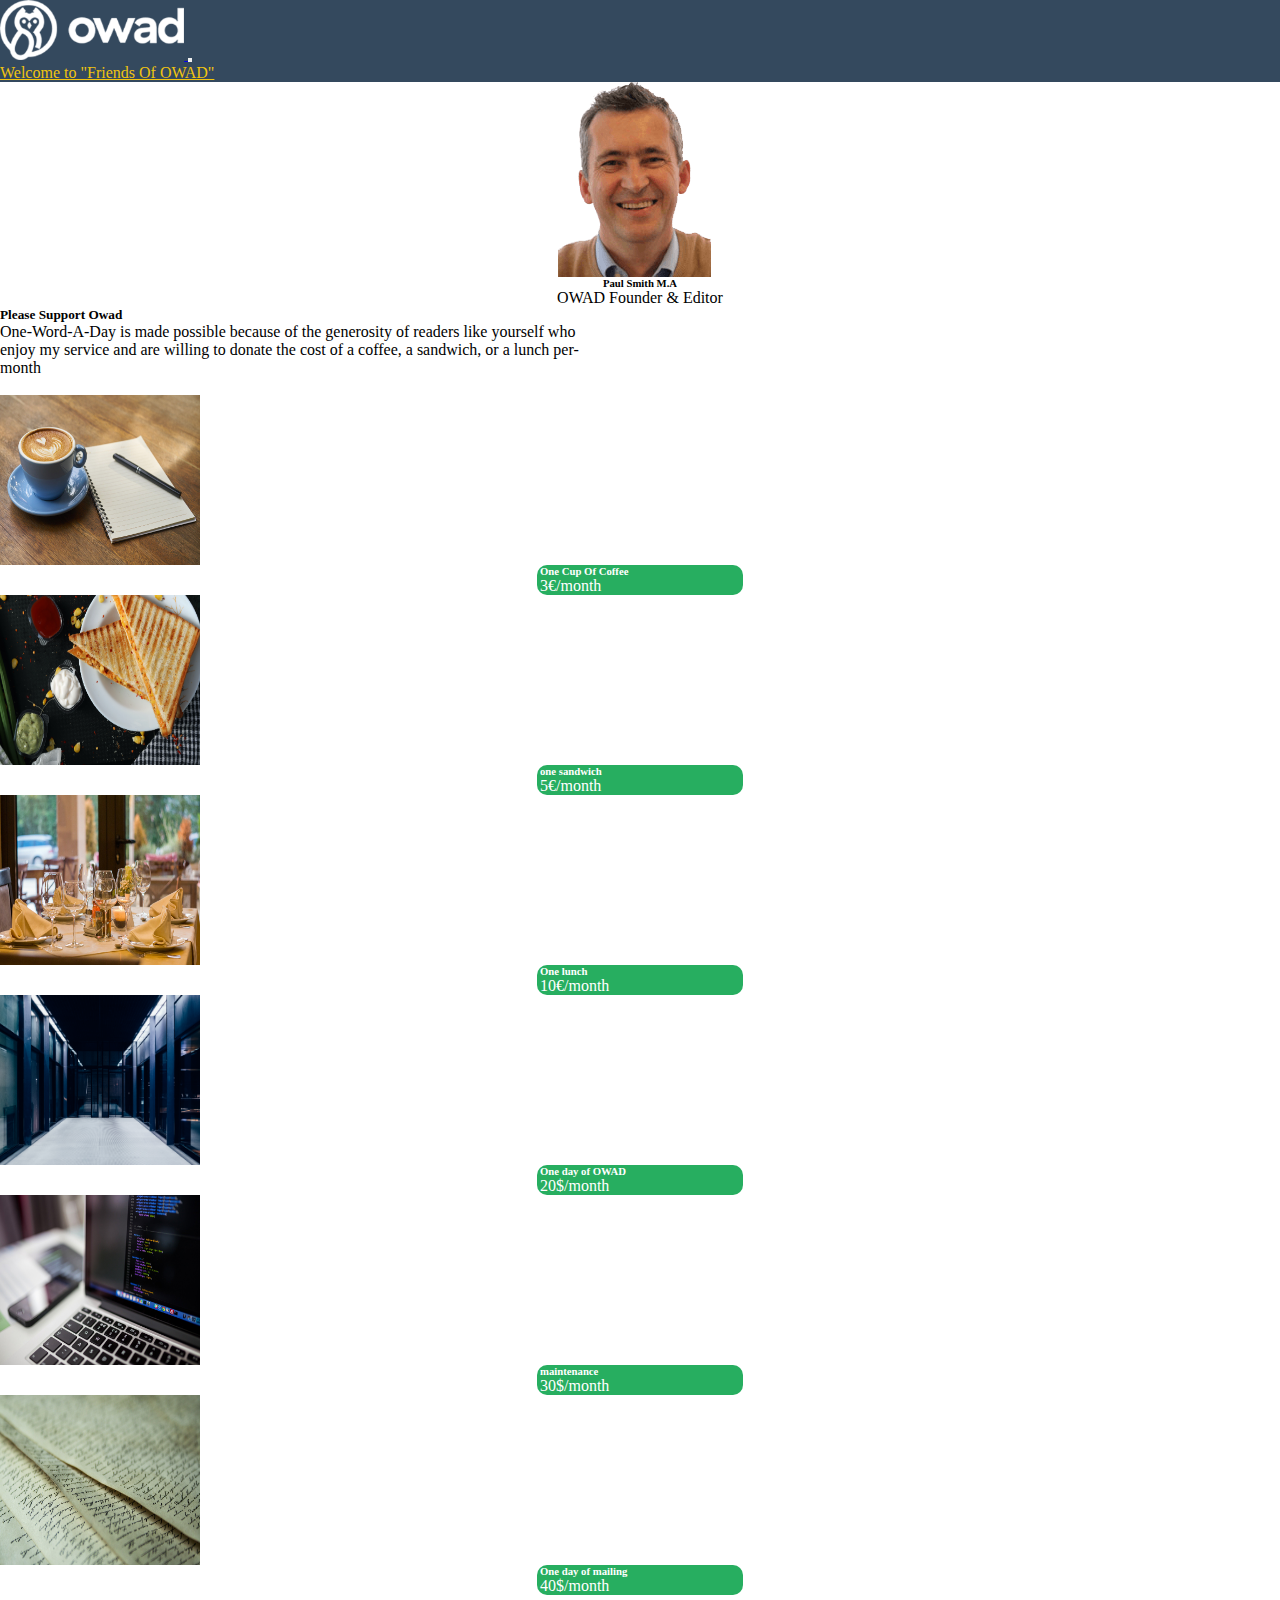
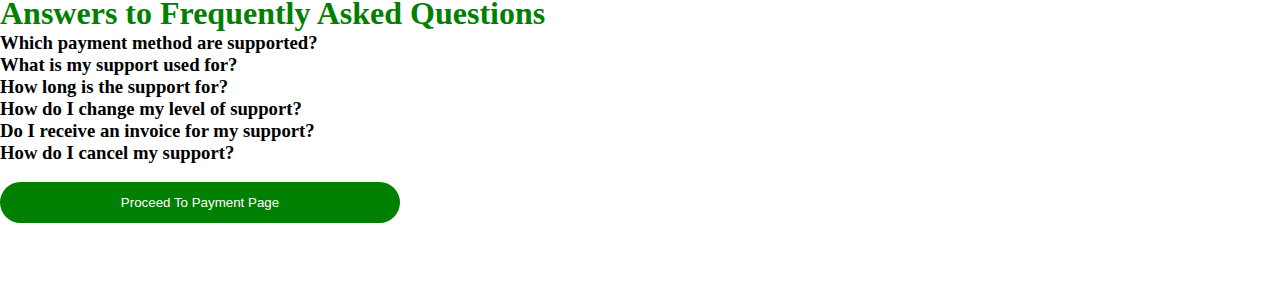
==== commit e51a7837: "Add Footer" ====
--- a/index.html
+++ b/index.html
@@ -224,9 +224,11 @@
 
       </div>
 
-      <br><br><br><br><br><br>
+      <br><br>
      -->
 
+
+     <br><br><br><br>
 
       <script type="text/javascript" src="js/script.js"></script>
       <!-- bootstrap js -->
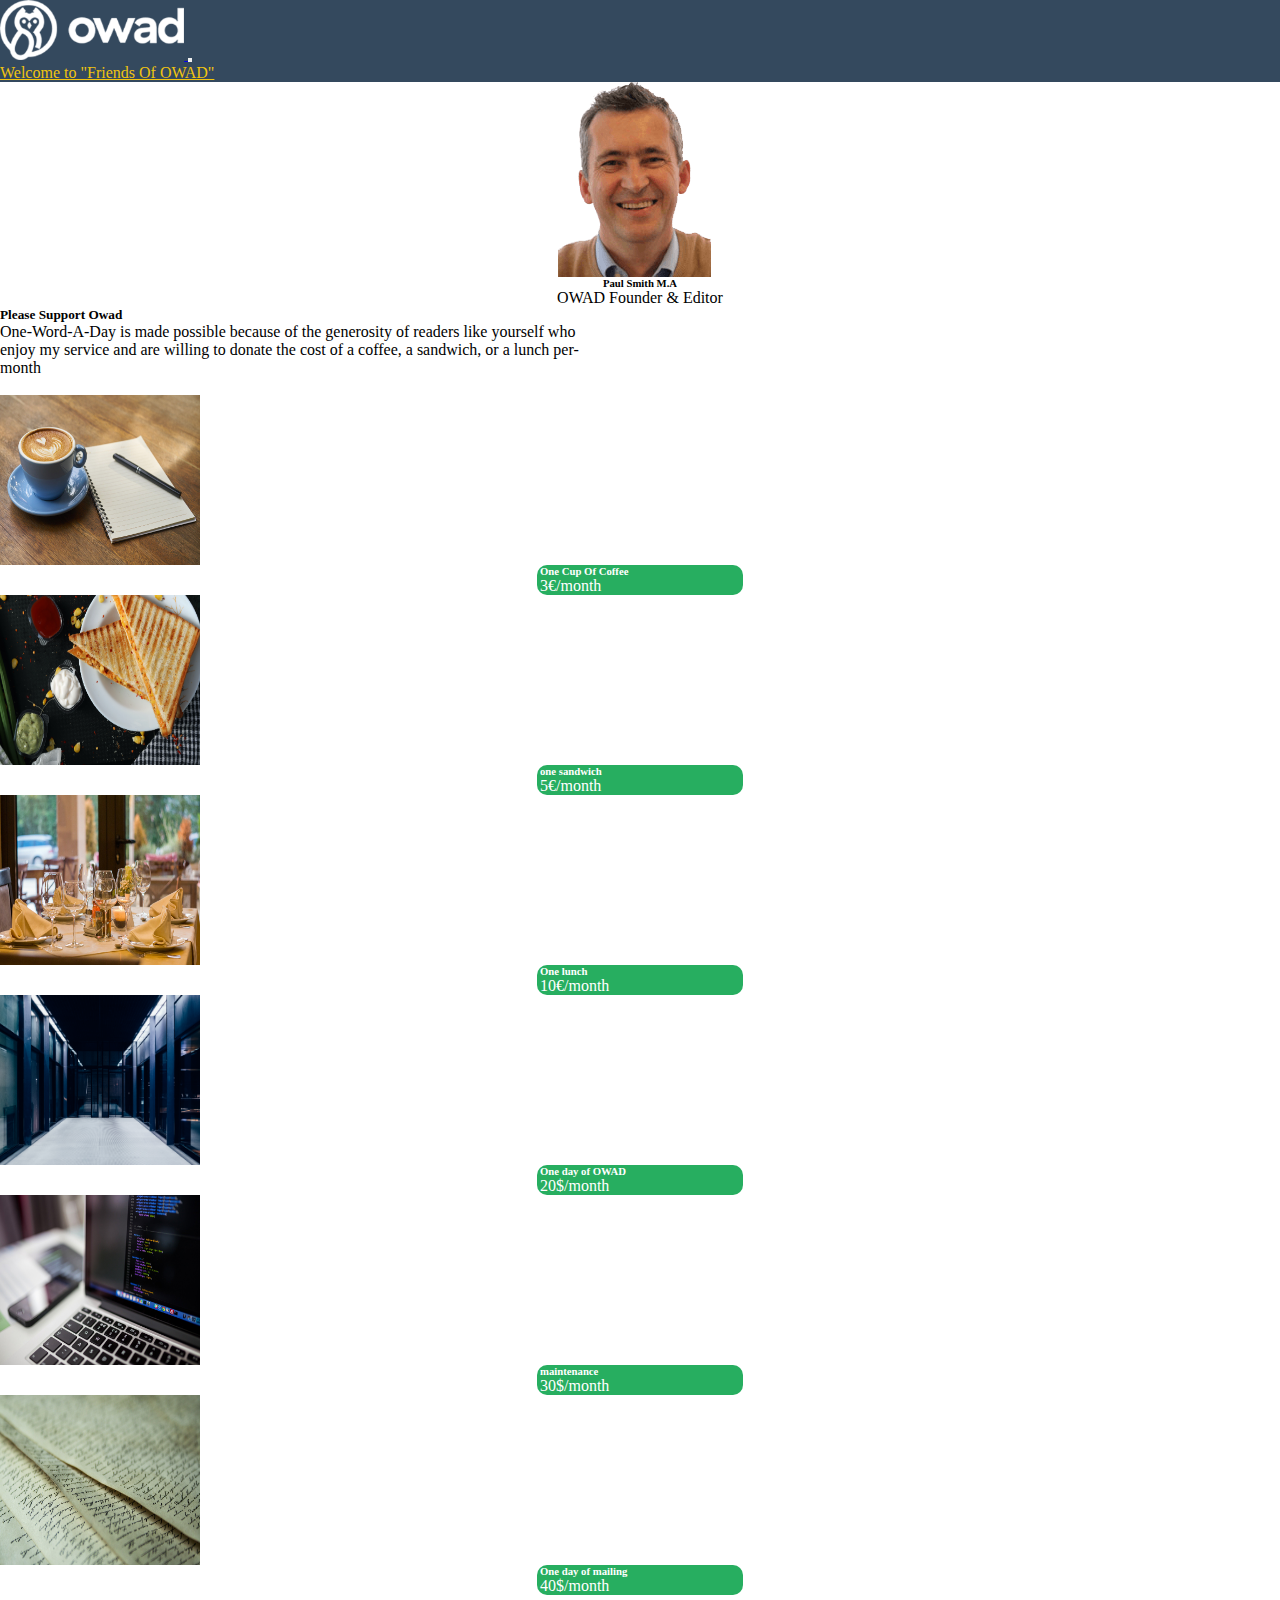
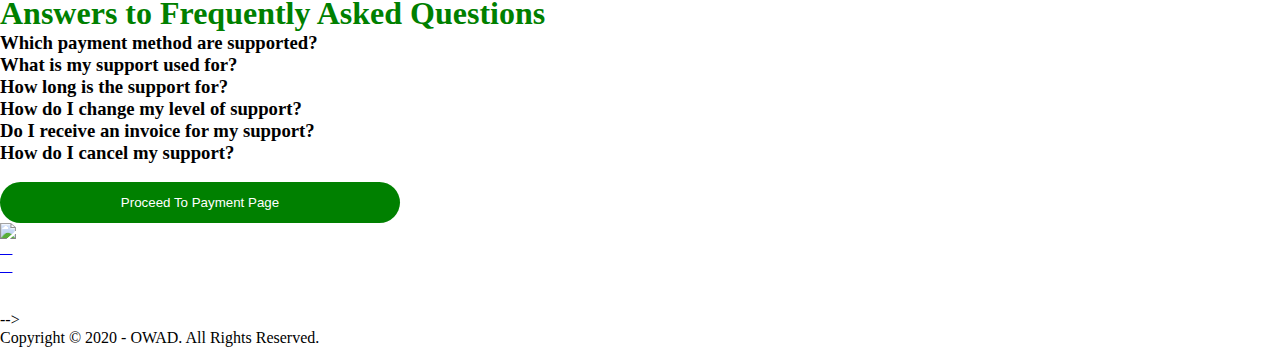
==== commit 35a17382: "Added footer in notification.html" ====
--- a/index.html
+++ b/index.html
@@ -10,6 +10,31 @@
         <meta name="viewport" content="width=device-width, initial-scale=1.0">
        
         <link rel="stylesheet" href="https://stackpath.bootstrapcdn.com/bootstrap/4.5.0/css/bootstrap.min.css" integrity="sha384-9aIt2nRpC12Uk9gS9baDl411NQApFmC26EwAOH8WgZl5MYYxFfc+NcPb1dKGj7Sk" crossorigin="anonymous">
+
+
+
+
+            <!-- styles & javascript -->
+            <script src="https://ajax.googleapis.com/ajax/libs/jquery/3.3.1/jquery.min.js"></script>
+            <script src="https://maxcdn.bootstrapcdn.com/bootstrap/3.4.0/js/bootstrap.min.js"></script>
+            <link rel="stylesheet" href="https://use.fontawesome.com/releases/v5.8.1/css/all.css" integrity="sha384-50oBUHEmvpQ+1lW4y57PTFmhCaXp0ML5d60M1M7uH2+nqUivzIebhndOJK28anvf" crossorigin="anonymous">
+            <link rel="stylesheet" type="text/css" href="http://pepper.owad.de/front/css/style.css">
+            
+            <link rel="stylesheet" type="text/css" href="http://pepper.owad.de/front/css/mediaquery.css">
+            <link rel="stylesheet" href="https://use.fontawesome.com/releases/v5.6.3/css/all.css" integrity="sha384-UHRtZLI+pbxtHCWp1t77Bi1L4ZtiqrqD80Kn4Z8NTSRyMA2Fd33n5dQ8lWUE00s/" crossorigin="anonymous">
+            <link href="https://maxcdn.bootstrapcdn.com/font-awesome/4.7.0/css/font-awesome.min.css" rel="stylesheet">
+            <script type="text/javascript" src="http://pepper.owad.de/front/js/jquery-1.11.0.min.js"></script>
+            <script type="text/javascript" src="http://pepper.owad.de/front/js/responsiveCarousel.min.js"></script>
+            <script src='https://kit.fontawesome.com/a076d05399.js'></script>
+            <script type="text/javascript" src="https://ajax.googleapis.com/ajax/libs/jquery/2.2.4/jquery.min.js"></script>
+              
+              <script type="text/javascript" src="js/jquery.ihavecookies.js"></script>
+              <script src='https://kit.fontawesome.com/a076d05399.js'></script>              
+
+
+
+
+
 
 
     </head>
@@ -23,7 +48,7 @@
             <button class="navbar-toggler" type="button" data-toggle="collapse" data-target="#navbarSupportedContent" aria-controls="navbarSupportedContent" aria-expanded="false" aria-label="Toggle navigation">
               <span class="navbar-toggler-icon"></span>
             </button>
-            <a href="#" class="navbar-welcome-text">Welcome to "Friends Of OWAD"</a>
+            <a href="#" class="navbar-welcome-text" style="color:#f1c40f;">Welcome to "Friends Of OWAD"</a>
           
           </nav>
     </nav>
@@ -210,6 +235,96 @@
 
         </div>
 
+
+
+        <style type="text/css">
+        .footer-menu{
+            color:#fff;
+        }
+        .footer-menu:hover{
+            color:#bdb2b2;
+            text-decoration:none;
+        }
+    </style>
+    <div class="container-fluid footer_container">
+        <div class="col-md-12 col-xs-12 orange_logo">
+            <img src="http://pepper.owad.de/front/images/owad-orange-new.png" class="img-responsive">
+        </div>
+        <div class="container">
+            <div class="col-md-12 col-xs-12 foot_lis">
+                <div class="col-md-12 col-xs-12 foot_bor"></div>
+                <ul class="un_list">
+                    <li class="my_fac"><a href="#"><i class='fab fa-facebook-f'></i></a></li>
+                    <li><a href="#"><i class='fab fa-twitter'></i></a></li>
+                    <li class="my_likin"><a href="#"><i class='fab fa-linkedin-in'></i></a></li>
+                    <li><a href="#"><i class='fab fa-google-plus-g'></i></a></li>
+                </ul>
+            </div>
+    
+            <div class="clearfix"></div>
+
+              <!-- <div class="th_col_foot "> 
+                <div class="col-md-4 col-xs-12 smit_foot">
+                    <h5>GET IN TOUCH</h5>
+                    <p>ADDRESS</p>
+                    <ul>
+                        <li>Paul Smith Associates </li>
+                        <li>GmbH & Co. KG</li>
+                        <li>Schulweg 51, 87775 Salgen</li>
+                    </ul>
+    
+                    <div>
+                        <h5>EMAIL</h5>
+                        <p>Support Email :<span> support@owad.de</span></p>
+                        <p>Direct Mail : <span> paul@owad.de</span></p>
+                    </div>
+    
+                    <div>
+                        <h5>PHONE</h5>
+                        <p>Telephone :<span>0049 8266 1071</span></p>
+                        <p>Telefax :<span>0049 8266 618</span></p>
+                    </div>
+                </div>
+                <div class="col-md-4 col-xs-12 smit_foot tet_alig">
+                    <h5>HARDEST WORDS IN 2017</h5>
+                    <div>
+                        <a class="footer-menu" href="http://pepper.owad.de/word-show/little-englander"><h5>Little Englander <i class='fas fa-long-arrow-alt-right'></i></h5></a>
+                        <p>April 12, 2017</p>
+                    </div>
+                    <div>
+                        <a class="footer-menu" href="http://pepper.owad.de/word-show/it-was-touch-and-go"><h5>It was Touch and Go <i class='fas fa-long-arrow-alt-right'></i></h5></a>
+                        <p>Nov 15, 2017</p>
+                    </div>
+                    <div>
+                        <a class="footer-menu" href="http://pepper.owad.de/word-show/fisticuffs"><h5>Fisticuffs <i class='fas fa-long-arrow-alt-right'></i></h5></a>
+                        <p>August 31, 2017</p>
+                    </div>
+                </div>
+                <div class="col-md-4 col-xs-12 smit_foot ll_last_list">
+                    <h5>INFORMATION</h5>
+                    <ul>
+                        <li><a class="footer-menu" href="http://pepper.owad.de/about-owad">About Us</a></li>
+                        <li><a class="footer-menu" href="http://pepper.owad.de/lastWords/5">Quiz</a></li>
+                        <li><a class="footer-menu" href="http://pepper.owad.de/recommendations">Recommend Owad</a></li>
+                        <li><a class="footer-menu" href="http://pepper.owad.de/contact">Contact & Help</a></li>
+                        <li><a class="footer-menu" href="#">Terms & Conditions</a></li>
+                        <li><a class="footer-menu" href="http://pepper.owad.de/privacy">Privacy Statement</a></li>  
+                        <li><a class="footer-menu" href="#">Imprint</a></li>  
+                    </ul>
+                </div>
+            </div>  --> -->
+
+
+
+        </div>
+    </div>
+    
+    <div class="container-fluid copy_righ">
+        <div class="col-md-12 col-xs-12">
+            <p>Copyright © 2020 - OWAD. All Rights Reserved.</p>
+        </div>
+    </div> 
+
         
       <!--   <div class="text-center mt-5">
 
@@ -228,13 +343,10 @@
      -->
 
 
-     <br><br><br><br>
+   
 
       <script type="text/javascript" src="js/script.js"></script>
       <!-- bootstrap js -->
-      <script src="https://code.jquery.com/jquery-3.5.1.slim.min.js" integrity="sha384-DfXdz2htPH0lsSSs5nCTpuj/zy4C+OGpamoFVy38MVBnE+IbbVYUew+OrCXaRkfj" crossorigin="anonymous"></script>
-<script src="https://cdn.jsdelivr.net/npm/popper.js@1.16.0/dist/umd/popper.min.js" integrity="sha384-Q6E9RHvbIyZFJoft+2mJbHaEWldlvI9IOYy5n3zV9zzTtmI3UksdQRVvoxMfooAo" crossorigin="anonymous"></script>
-<script src="https://stackpath.bootstrapcdn.com/bootstrap/4.5.0/js/bootstrap.min.js" integrity="sha384-OgVRvuATP1z7JjHLkuOU7Xw704+h835Lr+6QL9UvYjZE3Ipu6Tp75j7Bh/kR0JKI" crossorigin="anonymous"></script>
 
     </body>
 </html>
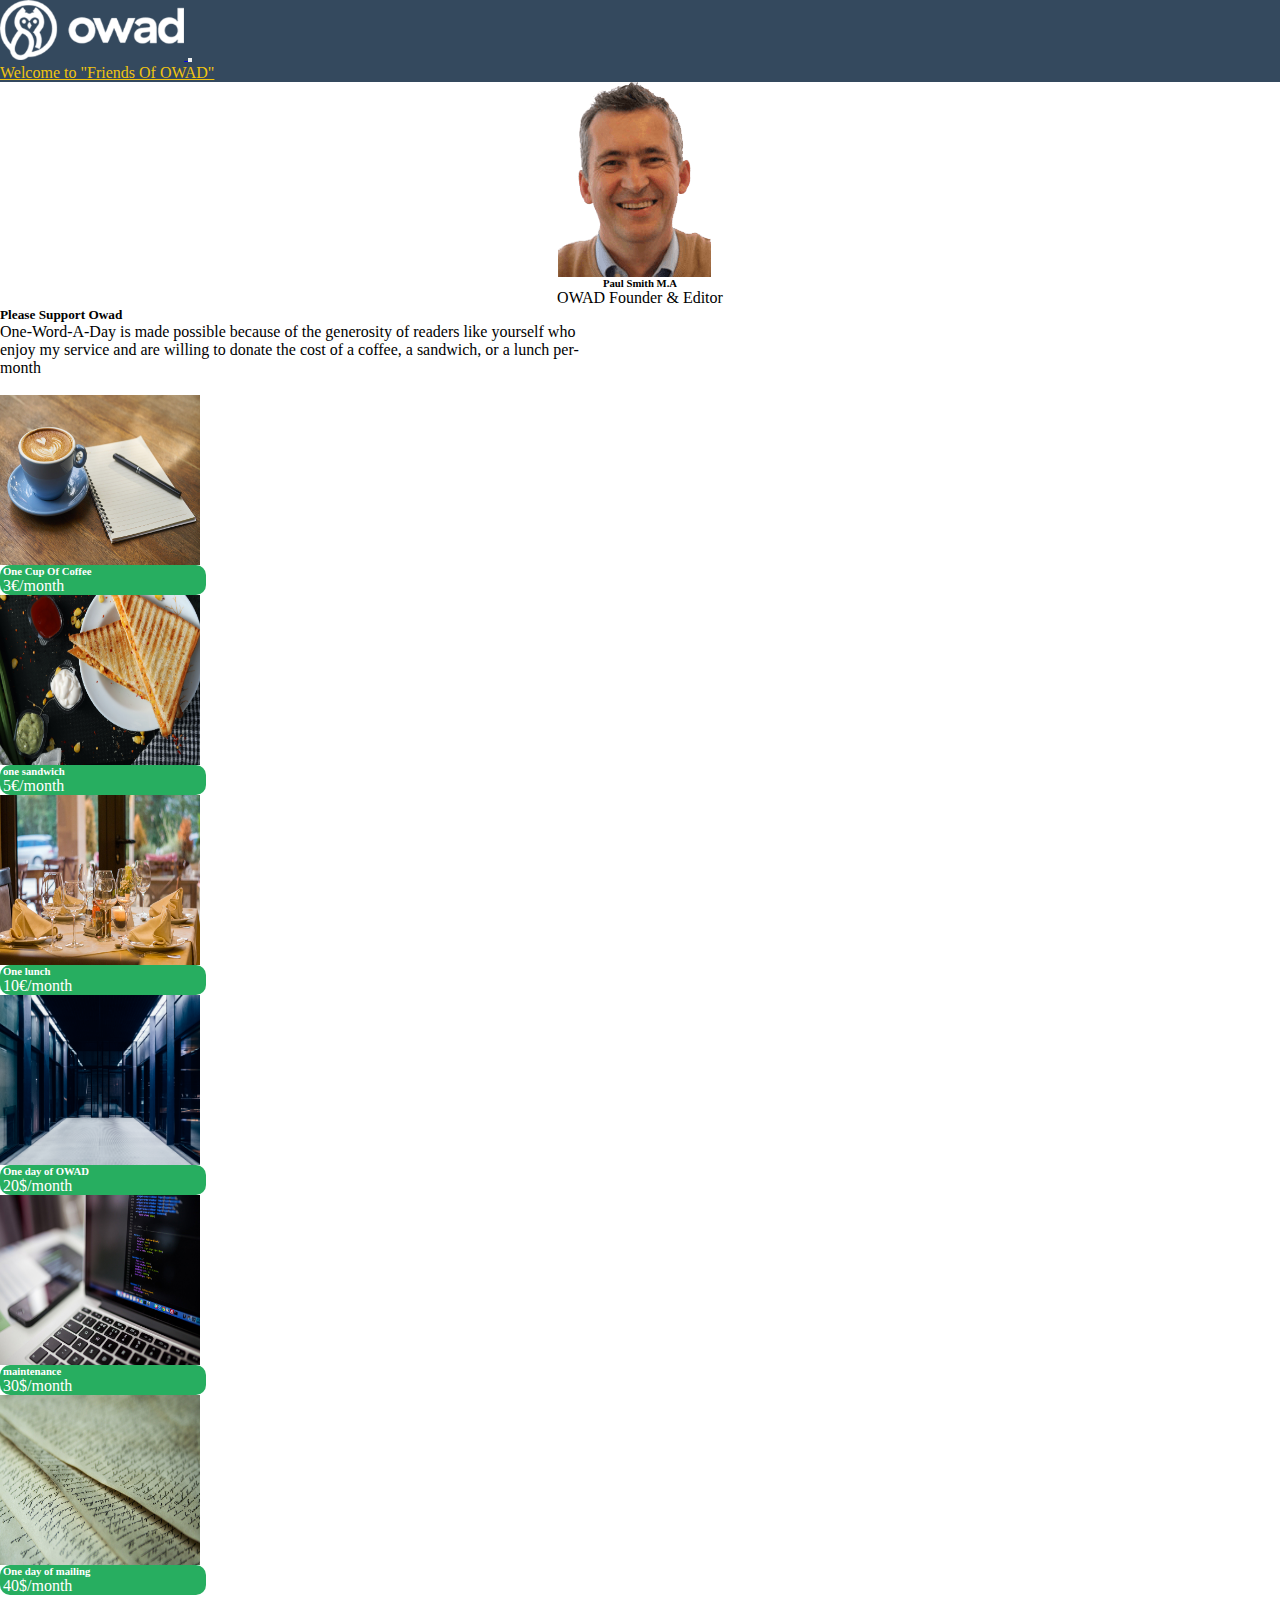
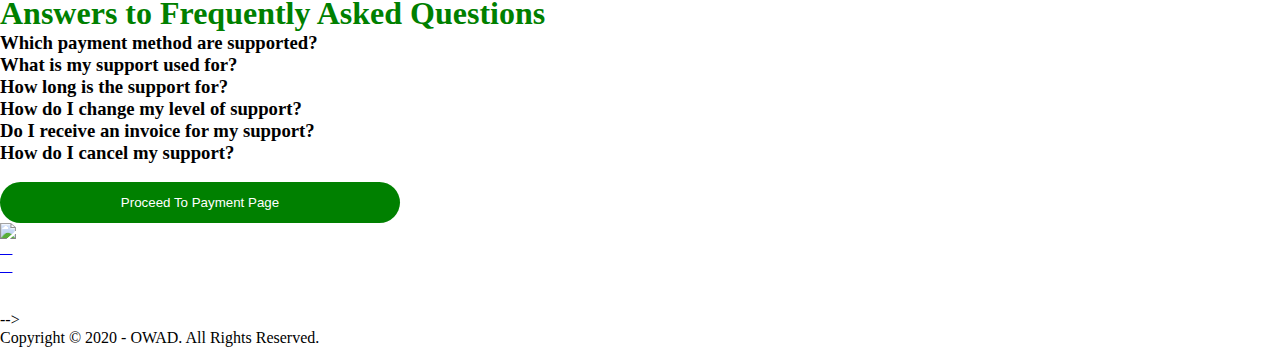
==== commit 30114b7a: "Solve grid item btn issue" ====
--- a/index.html
+++ b/index.html
@@ -87,6 +87,7 @@
 
 
             <div class="col-6 col-md-4 col-lg-3 mt-2 mb-2">
+                <div class="item-holder">
                 <img src="assets/img_coffee.jpg" alt="" class="item-img">
                 <br>
                 <div class="info-price-btn text-center p-1 mt-3">
@@ -94,18 +95,22 @@
                     <span>3€/month</span>
                 </div>
             </div>
-
-
-            <div class="col-6 col-md-4 col-lg-3 mt-2 mb-2">
+            </div>
+
+
+            <div class="col-6 col-md-4 col-lg-3 mt-2 mb-2">
+                <div class="item-holder">
                  <img src="assets/img_bread1.jpg" alt="" class="item-img">
                 <br>
                 <div class="info-price-btn text-center p-1 mt-3">
                     <h6>one sandwich</h6>
                     <span>5€/month</span>
                 </div>
-            </div>
-
-            <div class="col-6 col-md-4 col-lg-3 mt-2 mb-2">
+                </div>
+            </div>
+
+            <div class="col-6 col-md-4 col-lg-3 mt-2 mb-2">
+                <div class="item-holder">
                 <img src="assets/img_luch.jpg" alt="" class="item-img">
                 <br>
                 <div class="info-price-btn text-center p-1 mt-3">
@@ -113,11 +118,13 @@
                     <span>10€/month</span>
                      
                 </div>
-            </div>
-
-
-            
-            <div class="col-6 col-md-4 col-lg-3 mt-2 mb-2">
+                </div>
+            </div>
+
+
+            
+            <div class="col-6 col-md-4 col-lg-3 mt-2 mb-2">
+                <div class="item-holder">
                 <img src="assets/img_server.jpg" alt="" class="item-img">
                 <br>
                 <div class="info-price-btn text-center p-1 mt-3">
@@ -125,10 +132,12 @@
                      
                     <span>20$/month</span>
                 </div>
-            </div>
-
-            
-            <div class="col-6 col-md-4 col-lg-3 mt-2 mb-2">
+                </div>
+            </div>
+
+            
+            <div class="col-6 col-md-4 col-lg-3 mt-2 mb-2">
+                <div class="item-holder">
                 <img src="assets/img_code.jpg" alt="" class="item-img">
                 <br>
                 <div class="info-price-btn text-center p-1 mt-3">
@@ -137,10 +146,12 @@
 
                     
                 </div>
-            </div>
-
-            
-            <div class="col-6 col-md-4 col-lg-3 mt-2 mb-2">
+                </div>
+            </div>
+
+            
+            <div class="col-6 col-md-4 col-lg-3 mt-2 mb-2">
+                <div class="item-holder">
                 <img src="assets/img_letter.jpg" alt="" class="item-img">
                 <br>
                 <div class="info-price-btn text-center p-1 mt-3">
@@ -149,6 +160,7 @@
                     
                 </div>
             </div>
+            </div>
           </div>
 
 
@@ -159,11 +171,12 @@
 
 
       
-      <div class="content text-center">
+      <div class="content ">
          
         
-
-        <div class="ml-auto mr-auto mt-5 pt-5 questions-div">
+        <div class="question-holder ml-5">
+
+        <div class="mr-auto mt-5 pt-5 questions-div ">
             <h1 class="green-heading">
                 Answers to Frequently Asked Questions
             </h1>
@@ -235,9 +248,12 @@
 
         </div>
 
-
-
-        <style type="text/css">
+    </div>
+    </div>
+
+
+
+    <style type="text/css">
         .footer-menu{
             color:#fff;
         }
@@ -246,7 +262,7 @@
             text-decoration:none;
         }
     </style>
-    <div class="container-fluid footer_container">
+    <div class="container-fluid footer_container text-center">
         <div class="col-md-12 col-xs-12 orange_logo">
             <img src="http://pepper.owad.de/front/images/owad-orange-new.png" class="img-responsive">
         </div>
--- a/css/index.css
+++ b/css/index.css
@@ -32,10 +32,12 @@
     width:200px; 
     height:170px;
 }
+.item-holder{
+  width:200px;
+}
 
 .info-price-btn{
-    margin-left: auto;
-    margin-right: auto;
+   
     width:200px;
      padding:0 3px;
    background-color: #27ae60;
